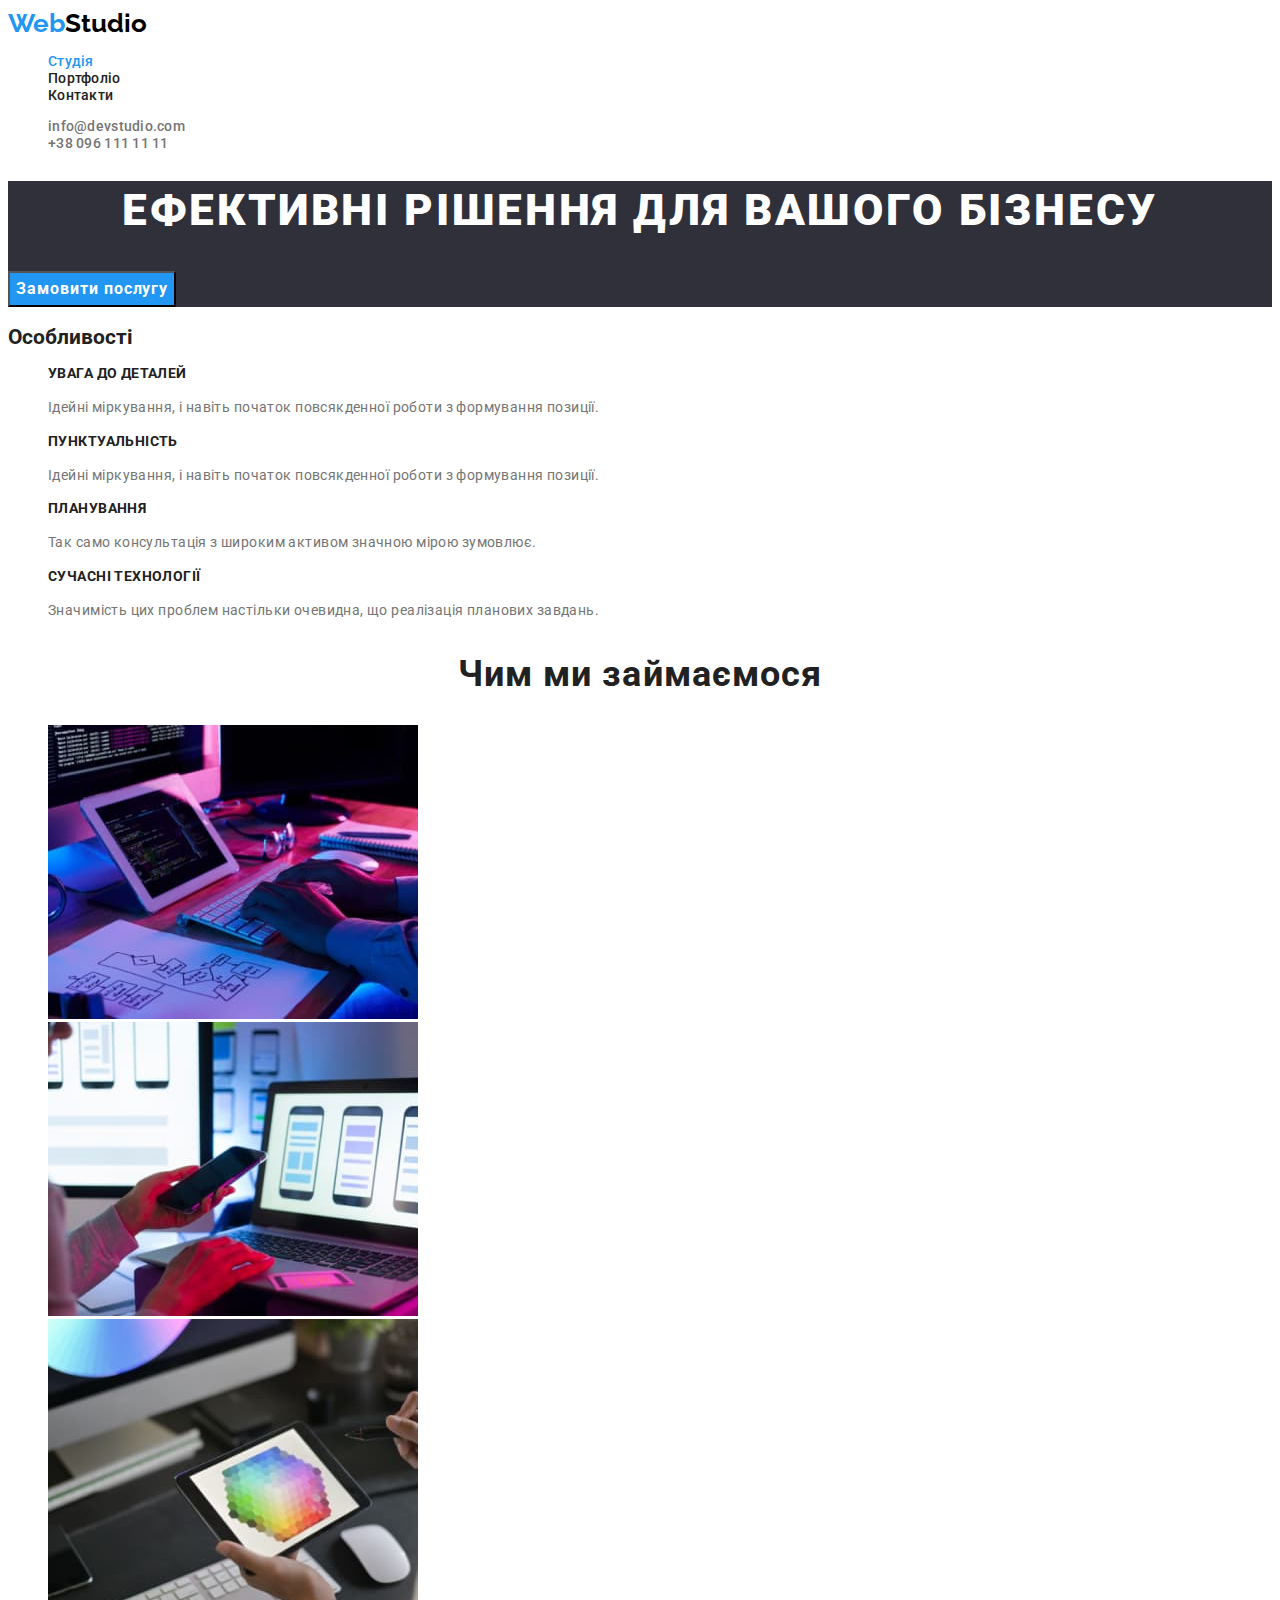
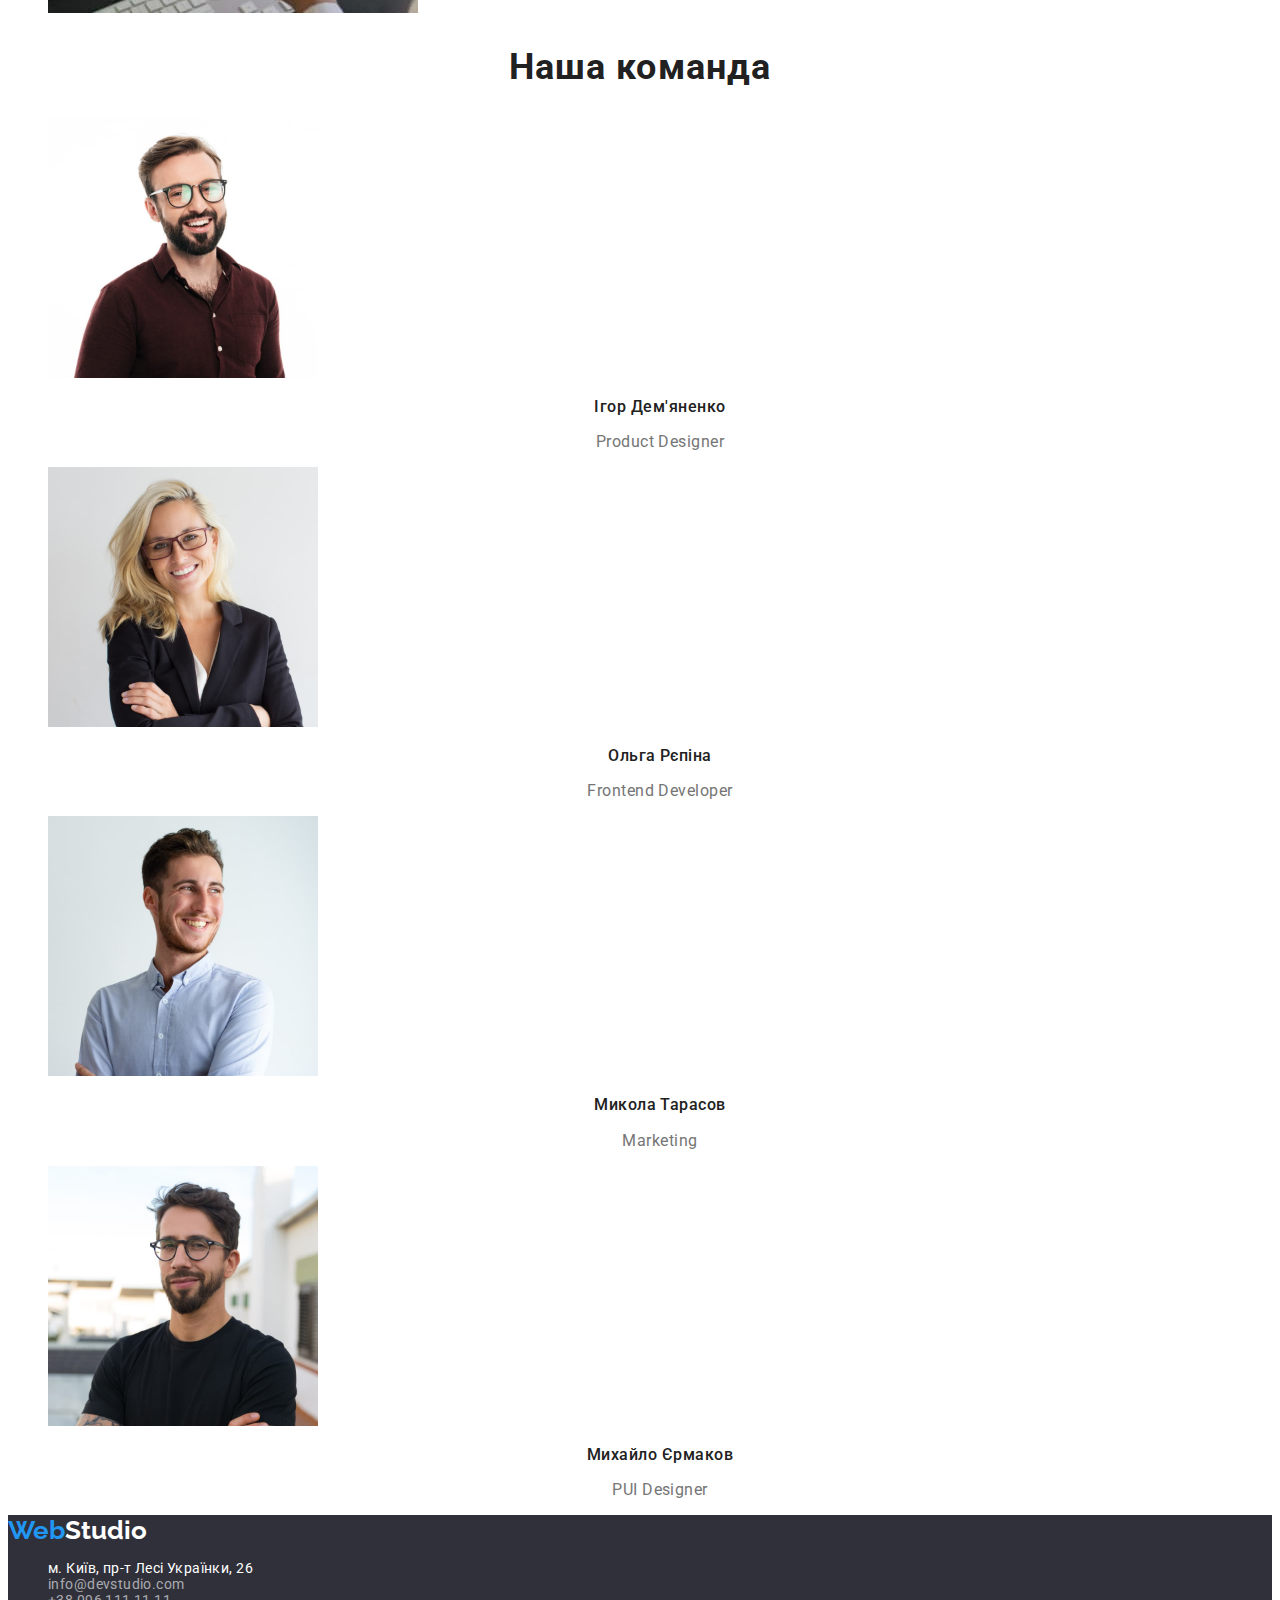
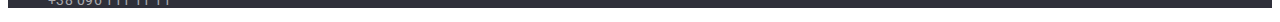
==== index.html @ c575d185 "Initial commit" ====
<!DOCTYPE html>
<html lang="uk">
  <head>
    <meta charset="UTF-8" />
    <meta http-equiv="X-UA-Compatible" content="IE=edge" />
    <meta name="viewport" content="width=device-width, initial-scale=1.0" />
    <title>WebStudio</title>
    <link rel="preconnect" href="https://fonts.googleapis.com" />
    <link rel="preconnect" href="https://fonts.gstatic.com" crossorigin />
    <link
      href="https://fonts.googleapis.com/css2?family=Raleway:wght@700&family=Roboto:wght@400;500;700;900&display=swap"
      rel="stylesheet"
    />
    <link rel="stylesheet" href="./css/styles.css" />
  </head>

  <body>
    <!--heder-->
    <header>
      <nav>
        <a href="./index.html" class="logo" lang="en"> <span class="accent">Web</span>Studio</a>

        <ul class="site-nav">
          <li><a href="./index.html" class="link current">Студія</a></li>
          <li><a href="./portfolio.html" class="link">Портфоліо</a></li>
          <li><a href="./" class="link">Контакти</a></li>
        </ul>
      </nav>

      <ul class="contact-heder">
        <li><a href="mailto:info@devstudio.com" class="link">info@devstudio.com</a></li>
        <li><a href="tel:+380961111111" class="link">+38 096 111 11 11</a></li>
      </ul>
    </header>

    <main>
      <!--hero-->
      <section class="hero style">
        <h1 class="hero-title">Ефективні рішення для вашого бізнесу</h1>
        <button type="button" class="hero-button">Замовити послугу</button>
      </section>

      <!--section 1 Особливості, сховати-->
      <section>
        <h2>Особливості</h2>
        <ul>
          <li>
            <h3 class="specifik-title">УВАГА ДО ДЕТАЛЕЙ</h3>
            <p class="specifik-text">
              Ідейні міркування, і навіть початок повсякденної роботи з формування позиції.
            </p>
          </li>

          <li>
            <h3 class="specifik-title">ПУНКТУАЛЬНІСТЬ</h3>
            <p class="specifik-text">
              Ідейні міркування, і навіть початок повсякденної роботи з формування позиції.
            </p>
          </li>

          <li>
            <h3 class="specifik-title">ПЛАНУВАННЯ</h3>
            <p class="specifik-text">
              Так само консультація з широким активом значною мірою зумовлює.
            </p>
          </li>

          <li>
            <h3 class="specifik-title">СУЧАСНІ ТЕХНОЛОГІЇ</h3>
            <p class="specifik-text">
              Значимість цих проблем настільки очевидна, що реалізація планових завдань.
            </p>
          </li>
        </ul>
      </section>

      <!--section 2 Про нас-->
      <section>
        <h2 class="section-title">Чим ми займаємося</h2>
        <ul>
          <li>
            <img src="./images/studio/img1.jpg" alt="ноутбук" width="370" height="294" />
          </li>
          <li>
            <img src="./images/studio/img2.jpg" alt="мобільний телефон" width="370" height="294" />
          </li>
          <li>
            <img src="./images/studio/img3.jpg" alt="планщет" width="370" height="294" />
          </li>
        </ul>
      </section>

      <!--section 3 Наша команда-->
      <section>
        <h2 class="section-title">Наша команда</h2>
        <ul>
          <li>
            <img
              src="./images/studio/img-stuf-1.jpg"
              alt="Ігор Дем'яненко"
              width="270"
              height="260"
            />
            <h3 class="team-name">Ігор Дем'яненко</h3>
            <p class="team-job" lang="en">Product Designer</p>
          </li>

          <li>
            <img src="./images/studio/img-stuf-2.jpg" alt="Ольга Рєпіна" width="270" height="260" />
            <h3 class="team-name">Ольга Рєпіна</h3>
            <p class="team-job" lang="en">Frontend Developer</p>
          </li>

          <li>
            <img
              src="./images/studio/img-stuf-3.jpg"
              alt="Микола Тарасов"
              width="270"
              height="260"
            />
            <h3 class="team-name">Микола Тарасов</h3>
            <p class="team-job" lang="en">Marketing</p>
          </li>

          <li>
            <img
              src="./images/studio/img-stuf-4.jpg"
              alt="Михайло Єрмаков"
              width="270"
              height="260"
            />
            <h3 class="team-name">Михайло Єрмаков</h3>
            <p class="team-job" lang="en">PUI Designer</p>
          </li>
        </ul>
      </section>
    </main>

    <!--footer-->
    <footer class="style">
      <a href="./index.html" class="logo" lang="en"> <span class="accent">Web</span>Studio</a>
      <address>
        <ul>
          <li><a href="" class="sity">м. Київ, пр-т Лесі Українки, 26</a></li>
          <li>
            <a href="mailto:info@devstudio.com" class="mail-tel">info@devstudio.com</a>
          </li>
          <li><a href="tel:+380961111111" class="mail-tel">+38 096 111 11 11</a></li>
        </ul>
      </address>
    </footer>
  </body>
</html>
---- css/styles.css ----
:root {
  --primary-text-color: #212121;
  --paragraf-text-color: #757575;
  --accent-color: #2196f3;
  --contrast-color: #ffffff;
  --logo-color-header: #000000;
  --background-color-black: #2f303a;
}

/* ЗАГАЛЬНІ */

body {
  background-color: var(--contrast-color);
  color: var(--primary-text-color);
  font-family: 'Roboto', sans-serif;
  font-size: 14px;
}

/* усі списки */
ul {
  list-style: none;
}

/* усі посилання */
a {
  color: currentColor;
  text-decoration: none;
}

/* усі абзаци */
p {
  color: var(--paragraf-text-color);
}

/* активна сторінка */
.current {
  color: var(--accent-color);
}

/* фон сторінки */
.style {
  background-color: var(--background-color-black);
}

/* заголовки секцій */
.section-title {
  font-size: 36px;
  line-height: 1.17;
  text-align: center;
  letter-spacing: 0.03em;
}

/* ОКРЕМІ */

/* лого */
.logo {
  color: var(--logo-color-header);
  font-family: 'Raleway', sans-serif;
  font-weight: 700;
  font-size: 26px;
  line-height: 1.2;
  text-decoration: none;
}

.accent {
  color: var(--accent-color);
}

.logo:hover,
.logo:focus {
  color: var(--accent-color);
}

/* навігація хедер*/
.site-nav .link:hover,
.site-nav .link:focus,
.contact-heder .link:hover,
.contact-heder .link:focus {
  color: var(--accent-color);
}

.site-nav .link {
  font-weight: 500;
  line-height: 1.14;
  letter-spacing: 0.02em;
}

/* контакти хедер */
.contact-heder {
  color: var(--paragraf-text-color);
}
.contact-heder .link {
  font-weight: 500;
  line-height: 1.14;
  letter-spacing: 0.02em;
}

/* герой */
.hero .hero-title {
  color: var(--contrast-color);
  font-weight: 900;
  font-size: 44px;
  line-height: 1.36;
  text-align: center;
  letter-spacing: 0.06em;
  text-transform: uppercase;
}

.hero .hero-button {
  color: var(--contrast-color);
  background-color: var(--accent-color);
  font-family: inherit;
  font-weight: 700;
  font-size: 16px;
  line-height: 1.9;
  display: flex;
  align-items: center;
  text-align: center;
  letter-spacing: 0.06em;

  cursor: pointer;
}

.hero .hero-button:hover,
.hero .hero-button:focus {
  color: var(--accent-color);
  background-color: var(--contrast-color);
}

/* особливості */
.specifik-title {
  font-size: 14px;
  line-height: 1.14;
  letter-spacing: 0.03em;
  text-transform: uppercase;
}
.specifik-text {
  line-height: 1.7;
  letter-spacing: 0.03em;
}

/* наша команда */
.team-name {
  font-weight: 500;
  font-size: 16px;
  line-height: 1.2;
  text-align: center;
  letter-spacing: 0.03em;
}
.team-job {
  font-size: 16px;
  line-height: 1.2;
  text-align: center;
  letter-spacing: 0.03em;
}

/* лого футер */

footer > .logo {
  color: var(--contrast-color);
}

/* контакти футер */
.sity {
  color: var(--contrast-color);
  font-style: normal;
  line-height: 1.7px;
  letter-spacing: 0.03em;
}

.mail-tel {
  color: rgba(255, 255, 255, 0.6);
  font-style: normal;
  line-height: 1.7px;
  letter-spacing: 0.03em;
}

.mail-tel:hover,
.mail-tel:focus {
  color: var(--accent-color);
  background-color: inherit;
}

/* ПОРТФОЛІО */

/* портфоліо кнопки */
.portfolio-button {
  font-family: inherit;
  font-weight: 500;
  font-size: 16px;
  line-height: 1.6;
  letter-spacing: 0.03em;

  cursor: pointer;
}

.portfolio-button:hover,
.portfolio-button:focus {
  color: var(--contrast-color);
  background-color: var(--accent-color);
}

/* портфоліо зразки */
.project .name {
  font-size: 18px;
  line-height: 2;
  letter-spacing: 0.06em;
}
.project .type {
  font-size: 16px;
  line-height: 1.9px;
  letter-spacing: 0.03em;
}
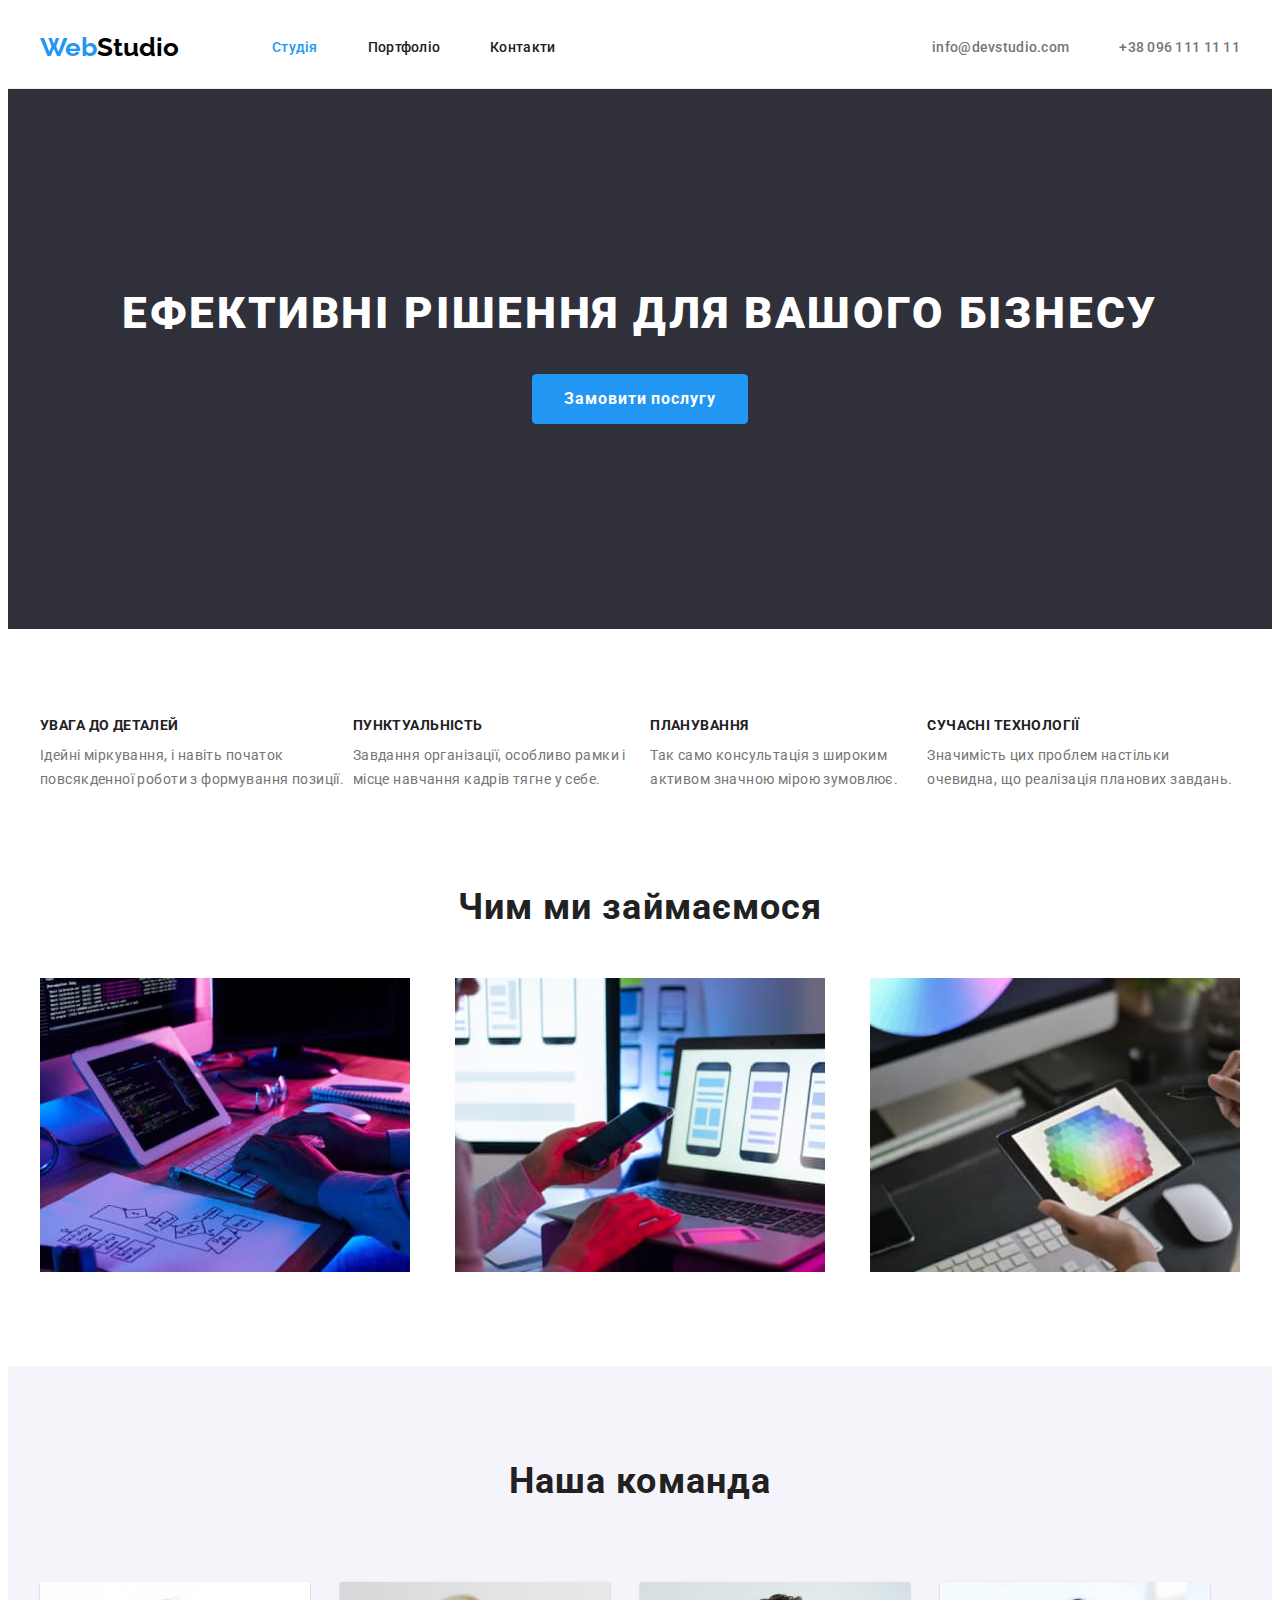
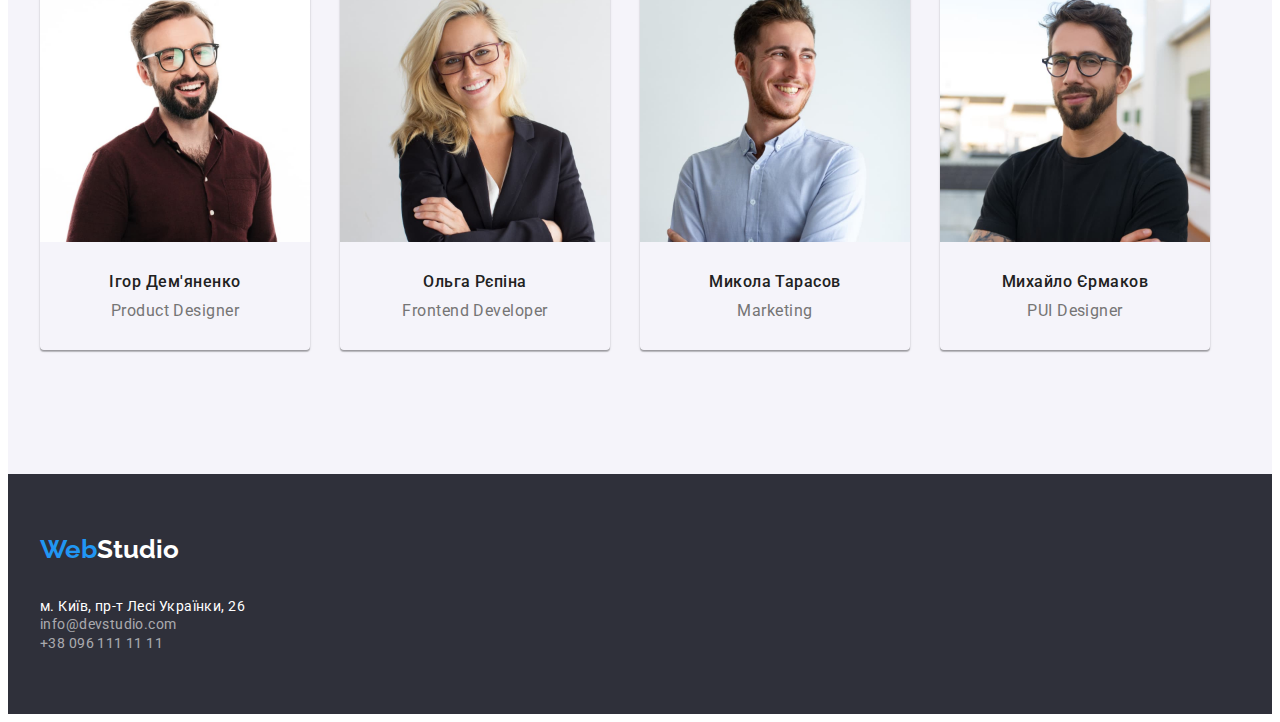
==== commit 3bd3682b: "ДЗ к сдаче" ====
--- a/index.html
+++ b/index.html
@@ -5,149 +5,182 @@
     <meta http-equiv="X-UA-Compatible" content="IE=edge" />
     <meta name="viewport" content="width=device-width, initial-scale=1.0" />
     <title>WebStudio</title>
+
+    <!-- fonts -->
     <link rel="preconnect" href="https://fonts.googleapis.com" />
     <link rel="preconnect" href="https://fonts.gstatic.com" crossorigin />
     <link
       href="https://fonts.googleapis.com/css2?family=Raleway:wght@700&family=Roboto:wght@400;500;700;900&display=swap"
       rel="stylesheet"
     />
+
+    <!-- normolize -->
+    <link
+      rel="stylesheet"
+      href="https://cdnjs.cloudflare.com/ajax/libs/modern-normalize/1.1.0/modern-normalize.min.css"
+      integrity="sha512-wpPYUAdjBVSE4KJnH1VR1HeZfpl1ub8YT/NKx4PuQ5NmX2tKuGu6U/JRp5y+Y8XG2tV+wKQpNHVUX03MfMFn9Q=="
+      crossorigin="anonymous"
+      referrerpolicy="no-referrer"
+    />
+
+    <!-- base styles -->
     <link rel="stylesheet" href="./css/styles.css" />
   </head>
 
   <body>
     <!--heder-->
-    <header>
-      <nav>
+    <header class="header">
+      <div class="container container-header">
         <a href="./index.html" class="logo" lang="en"> <span class="accent">Web</span>Studio</a>
+        <nav>
+          <ul class="site-nav">
+            <li class="item"><a href="./index.html" class="link current">Студія</a></li>
+            <li class="item"><a href="./portfolio.html" class="link">Портфоліо</a></li>
+            <li class="item"><a href="./" class="link">Контакти</a></li>
+          </ul>
+        </nav>
 
-        <ul class="site-nav">
-          <li><a href="./index.html" class="link current">Студія</a></li>
-          <li><a href="./portfolio.html" class="link">Портфоліо</a></li>
-          <li><a href="./" class="link">Контакти</a></li>
+        <ul class="contact-heder">
+          <li class="item">
+            <a href="mailto:info@devstudio.com" class="link">info@devstudio.com</a>
+          </li>
+          <li class="item"><a href="tel:+380961111111" class="link">+38 096 111 11 11</a></li>
         </ul>
-      </nav>
-
-      <ul class="contact-heder">
-        <li><a href="mailto:info@devstudio.com" class="link">info@devstudio.com</a></li>
-        <li><a href="tel:+380961111111" class="link">+38 096 111 11 11</a></li>
-      </ul>
+      </div>
     </header>
 
     <main>
       <!--hero-->
       <section class="hero style">
-        <h1 class="hero-title">Ефективні рішення для вашого бізнесу</h1>
-        <button type="button" class="hero-button">Замовити послугу</button>
+        <div class="container">
+          <h1 class="hero-title">Ефективні рішення для вашого бізнесу</h1>
+          <button type="button" class="hero-button">Замовити послугу</button>
+        </div>
       </section>
 
       <!--section 1 Особливості, сховати-->
-      <section>
-        <h2>Особливості</h2>
-        <ul>
-          <li>
-            <h3 class="specifik-title">УВАГА ДО ДЕТАЛЕЙ</h3>
-            <p class="specifik-text">
-              Ідейні міркування, і навіть початок повсякденної роботи з формування позиції.
-            </p>
-          </li>
+      <section class="section specifik">
+        <div class="container">
+          <h2 class="visually-hidden">Особливості</h2>
+          <ul class="specifik-list">
+            <li class="item">
+              <h3 class="specifik-title">УВАГА ДО ДЕТАЛЕЙ</h3>
+              <p class="specifik-text">
+                Ідейні міркування, і навіть початок повсякденної роботи з формування позиції.
+              </p>
+            </li>
 
-          <li>
-            <h3 class="specifik-title">ПУНКТУАЛЬНІСТЬ</h3>
-            <p class="specifik-text">
-              Ідейні міркування, і навіть початок повсякденної роботи з формування позиції.
-            </p>
-          </li>
+            <li class="item">
+              <h3 class="specifik-title">ПУНКТУАЛЬНІСТЬ</h3>
+              <p class="specifik-text">
+                Завдання організації, особливо рамки і місце навчання кадрів тягне у себе.
+              </p>
+            </li>
 
-          <li>
-            <h3 class="specifik-title">ПЛАНУВАННЯ</h3>
-            <p class="specifik-text">
-              Так само консультація з широким активом значною мірою зумовлює.
-            </p>
-          </li>
+            <li class="item">
+              <h3 class="specifik-title">ПЛАНУВАННЯ</h3>
+              <p class="specifik-text">
+                Так само консультація з широким активом значною мірою зумовлює.
+              </p>
+            </li>
 
-          <li>
-            <h3 class="specifik-title">СУЧАСНІ ТЕХНОЛОГІЇ</h3>
-            <p class="specifik-text">
-              Значимість цих проблем настільки очевидна, що реалізація планових завдань.
-            </p>
-          </li>
-        </ul>
+            <li>
+              <h3 class="specifik-title">СУЧАСНІ ТЕХНОЛОГІЇ</h3>
+              <p class="specifik-text">
+                Значимість цих проблем настільки очевидна, що реалізація планових завдань.
+              </p>
+            </li>
+          </ul>
+        </div>
       </section>
 
       <!--section 2 Про нас-->
-      <section>
+      <section class="section container">
         <h2 class="section-title">Чим ми займаємося</h2>
-        <ul>
-          <li>
+        <ul class="about">
+          <li class="item">
             <img src="./images/studio/img1.jpg" alt="ноутбук" width="370" height="294" />
           </li>
-          <li>
+          <li class="item">
             <img src="./images/studio/img2.jpg" alt="мобільний телефон" width="370" height="294" />
           </li>
-          <li>
+          <li class="item">
             <img src="./images/studio/img3.jpg" alt="планщет" width="370" height="294" />
           </li>
         </ul>
       </section>
 
       <!--section 3 Наша команда-->
-      <section>
-        <h2 class="section-title">Наша команда</h2>
-        <ul>
-          <li>
-            <img
-              src="./images/studio/img-stuf-1.jpg"
-              alt="Ігор Дем'яненко"
-              width="270"
-              height="260"
-            />
-            <h3 class="team-name">Ігор Дем'яненко</h3>
-            <p class="team-job" lang="en">Product Designer</p>
-          </li>
+      <section class="team-style">
+        <div class="container">
+          <h2 class="section-title">Наша команда</h2>
+          <ul class="team">
+            <li class="item">
+              <img
+                src="./images/studio/img-stuf-1.jpg"
+                alt="Ігор Дем'яненко"
+                width="270"
+                height="260"
+              />
 
-          <li>
-            <img src="./images/studio/img-stuf-2.jpg" alt="Ольга Рєпіна" width="270" height="260" />
-            <h3 class="team-name">Ольга Рєпіна</h3>
-            <p class="team-job" lang="en">Frontend Developer</p>
-          </li>
+              <h3 class="team-name">Ігор Дем'яненко</h3>
+              <p class="team-job" lang="en">Product Designer</p>
+            </li>
 
-          <li>
-            <img
-              src="./images/studio/img-stuf-3.jpg"
-              alt="Микола Тарасов"
-              width="270"
-              height="260"
-            />
-            <h3 class="team-name">Микола Тарасов</h3>
-            <p class="team-job" lang="en">Marketing</p>
-          </li>
+            <li class="item">
+              <img
+                src="./images/studio/img-stuf-2.jpg"
+                alt="Ольга Рєпіна"
+                width="270"
+                height="260"
+              />
 
-          <li>
-            <img
-              src="./images/studio/img-stuf-4.jpg"
-              alt="Михайло Єрмаков"
-              width="270"
-              height="260"
-            />
-            <h3 class="team-name">Михайло Єрмаков</h3>
-            <p class="team-job" lang="en">PUI Designer</p>
-          </li>
-        </ul>
+              <h3 class="team-name">Ольга Рєпіна</h3>
+              <p class="team-job" lang="en">Frontend Developer</p>
+            </li>
+
+            <li class="item">
+              <img
+                src="./images/studio/img-stuf-3.jpg"
+                alt="Микола Тарасов"
+                width="270"
+                height="260"
+              />
+
+              <h3 class="team-name">Микола Тарасов</h3>
+              <p class="team-job" lang="en">Marketing</p>
+            </li>
+
+            <li class="item">
+              <img
+                src="./images/studio/img-stuf-4.jpg"
+                alt="Михайло Єрмаков"
+                width="270"
+                height="260"
+              />
+
+              <h3 class="team-name">Михайло Єрмаков</h3>
+              <p class="team-job" lang="en">PUI Designer</p>
+            </li>
+          </ul>
+        </div>
       </section>
     </main>
 
     <!--footer-->
-    <footer class="style">
-      <a href="./index.html" class="logo" lang="en"> <span class="accent">Web</span>Studio</a>
-      <address>
-        <ul>
-          <li><a href="" class="sity">м. Київ, пр-т Лесі Українки, 26</a></li>
-          <li>
-            <a href="mailto:info@devstudio.com" class="mail-tel">info@devstudio.com</a>
-          </li>
-          <li><a href="tel:+380961111111" class="mail-tel">+38 096 111 11 11</a></li>
-        </ul>
-      </address>
+    <footer class="footer style">
+      <div class="container">
+        <a href="./index.html" class="logo" lang="en"> <span class="accent">Web</span>Studio</a>
+        <address>
+          <ul>
+            <li><a href="" class="sity">м. Київ, пр-т Лесі Українки, 26</a></li>
+            <li>
+              <a href="mailto:info@devstudio.com" class="mail-tel">info@devstudio.com</a>
+            </li>
+            <li><a href="tel:+380961111111" class="mail-tel">+38 096 111 11 11</a></li>
+          </ul>
+        </address>
+      </div>
     </footer>
   </body>
 </html>
--- a/css/styles.css
+++ b/css/styles.css
@@ -5,6 +5,8 @@
   --contrast-color: #ffffff;
   --logo-color-header: #000000;
   --background-color-black: #2f303a;
+  --background-color-gray: #f5f4fa;
+  --border-card-project: 1px solid #eeeeee;
 }
 
 /* ЗАГАЛЬНІ */
@@ -16,9 +18,23 @@
   font-size: 14px;
 }
 
+/* РЕСЕТИ */
+/* скидання стилів */
+h1,
+h2,
+h3,
+h4,
+h5,
+h6,
+p {
+  margin: 0;
+}
+
 /* усі списки */
 ul {
   list-style: none;
+  margin: 0;
+  padding: 0;
 }
 
 /* усі посилання */
@@ -32,14 +48,33 @@
   color: var(--paragraf-text-color);
 }
 
-/* активна сторінка */
-.current {
-  color: var(--accent-color);
-}
-
-/* фон сторінки */
-.style {
-  background-color: var(--background-color-black);
+/* усі картинки */
+img {
+  display: block;
+  max-width: 100%;
+  height: auto;
+}
+
+/* адреса */
+address {
+  font-style: normal;
+}
+
+/* КОМПОНЕНТИ */
+
+/* контейнер */
+.container {
+  width: 1200px;
+  padding-left: 15px;
+  padding-right: 15px;
+  margin-left: auto;
+  margin-right: auto;
+}
+
+/* усі секції */
+.section {
+  padding-top: 94px;
+  padding-bottom: 94px;
 }
 
 /* заголовки секцій */
@@ -48,12 +83,48 @@
   line-height: 1.17;
   text-align: center;
   letter-spacing: 0.03em;
+
+  margin-bottom: 50px;
+}
+
+/* прихований контент */
+.visually-hidden {
+  position: absolute;
+  width: 1px;
+  height: 1px;
+  margin: -1px;
+  border: 0;
+  padding: 0;
+
+  white-space: nowrap;
+  clip-path: inset(100%);
+  clip: rect(0 0 0 0);
+  overflow: hidden;
+}
+
+/* фон герой і футер */
+.style {
+  background-color: var(--background-color-black);
 }
 
 /* ОКРЕМІ */
+
+/* ХЕДЕР */
+
+.header {
+  border-bottom: var(--border-card-project);
+}
+.container-header {
+  display: flex;
+
+  align-items: center;
+}
 
 /* лого */
 .logo {
+  display: block;
+  margin-right: 93px;
+
   color: var(--logo-color-header);
   font-family: 'Raleway', sans-serif;
   font-weight: 700;
@@ -80,22 +151,53 @@
 }
 
 .site-nav .link {
+  display: block;
+  padding-top: 32px;
+  padding-bottom: 32px;
+
   font-weight: 500;
   line-height: 1.14;
   letter-spacing: 0.02em;
 }
 
+.site-nav {
+  display: flex;
+  gap: 50px;
+}
+
+/* активна сторінка */
+.current {
+  color: var(--accent-color);
+}
+
 /* контакти хедер */
 .contact-heder {
+  display: flex;
+  margin-left: auto;
+
   color: var(--paragraf-text-color);
 }
 .contact-heder .link {
+  display: flex;
+  padding-top: 32px;
+  padding-bottom: 32px;
+
   font-weight: 500;
   line-height: 1.14;
   letter-spacing: 0.02em;
 }
 
+.contact-heder .item + .item {
+  margin-left: 50px;
+}
+
 /* герой */
+
+.hero .container {
+  text-align: center;
+  padding-top: 195px;
+  padding-bottom: 205px;
+}
 .hero .hero-title {
   color: var(--contrast-color);
   font-weight: 900;
@@ -104,18 +206,21 @@
   text-align: center;
   letter-spacing: 0.06em;
   text-transform: uppercase;
+
+  margin-bottom: 30px;
 }
 
 .hero .hero-button {
+  padding: 9px 31px;
+  border-radius: 4px;
+  border: 1px solid var(--accent-color);
+
   color: var(--contrast-color);
   background-color: var(--accent-color);
   font-family: inherit;
   font-weight: 700;
   font-size: 16px;
   line-height: 1.9;
-  display: flex;
-  align-items: center;
-  text-align: center;
   letter-spacing: 0.06em;
 
   cursor: pointer;
@@ -125,52 +230,115 @@
 .hero .hero-button:focus {
   color: var(--accent-color);
   background-color: var(--contrast-color);
-}
+  border: 1px solid var(--contrast-color);
+}
+
+/* СЕКЦІЇ */
 
 /* особливості */
+.specifik {
+  padding-top: 89px;
+  padding-bottom: 0;
+}
+
+.specifik-list {
+  display: flex;
+  justify-content: space-between;
+}
+
 .specifik-title {
   font-size: 14px;
   line-height: 1.14;
   letter-spacing: 0.03em;
   text-transform: uppercase;
+
+  margin-bottom: 10px;
 }
 .specifik-text {
   line-height: 1.7;
   letter-spacing: 0.03em;
 }
 
+/* про нас */
+.about {
+  display: flex;
+  justify-content: space-between;
+}
+
+.section-title > .item {
+  gap: 30px;
+}
+
 /* наша команда */
+.team-style {
+  background-color: var(--background-color-gray);
+  padding-top: 94px;
+  padding-bottom: 94px;
+}
 .team-name {
   font-weight: 500;
   font-size: 16px;
   line-height: 1.2;
   text-align: center;
   letter-spacing: 0.03em;
+
+  margin-top: 30px;
+  margin-bottom: 10px;
 }
 .team-job {
   font-size: 16px;
   line-height: 1.2;
   text-align: center;
   letter-spacing: 0.03em;
+
+  margin-bottom: 30px;
+}
+
+.team {
+  display: flex;
+  padding-top: 30px;
+  padding-bottom: 30px;
+  gap: 30px;
+}
+
+.team > .item {
+  box-shadow: 0px 1px 3px rgba(0, 0, 0, 0.12), 0px 1px 1px rgba(0, 0, 0, 0.14),
+    0px 2px 1px rgba(0, 0, 0, 0.2);
+  border-radius: 0px 0px 4px 4px;
+}
+
+/* ФУТЕР */
+
+.footer {
+  padding-top: 60px;
+  padding-bottom: 60px;
 }
 
 /* лого футер */
-
-footer > .logo {
+footer .logo {
+  display: inline-block;
+  margin-bottom: 20px;
+  margin-right: 0;
+
   color: var(--contrast-color);
 }
 
 /* контакти футер */
 .sity {
+  display: inline-block;
+  margin-top: 20px;
+  margin-bottom: 9px;
+
   color: var(--contrast-color);
-  font-style: normal;
   line-height: 1.7px;
   letter-spacing: 0.03em;
 }
 
 .mail-tel {
+  display: inline-block;
+  margin-bottom: 9px;
+
   color: rgba(255, 255, 255, 0.6);
-  font-style: normal;
   line-height: 1.7px;
   letter-spacing: 0.03em;
 }
@@ -184,12 +352,24 @@
 /* ПОРТФОЛІО */
 
 /* портфоліо кнопки */
+.portfolio {
+  display: flex;
+  justify-content: center;
+  margin-bottom: 50px;
+  gap: 8px;
+}
+
 .portfolio-button {
+  padding: 5px 21px;
+  border-radius: 4px;
+  border: 1px solid var(--background-color-gray);
+
   font-family: inherit;
   font-weight: 500;
   font-size: 16px;
   line-height: 1.6;
   letter-spacing: 0.03em;
+  background-color: var(--background-color-gray);
 
   cursor: pointer;
 }
@@ -198,15 +378,35 @@
 .portfolio-button:focus {
   color: var(--contrast-color);
   background-color: var(--accent-color);
+  border: 1px solid var(--accent-color);
 }
 
 /* портфоліо зразки */
+.project {
+  display: flex;
+  flex-wrap: wrap;
+  gap: 30px;
+  flex-basis: calc(100% - 60px / 3);
+}
+
+.project > .item {
+  border: var(--border-card-project);
+}
+
 .project .name {
+  margin-top: 20px;
+  margin-bottom: 4px;
+  margin-left: 24px;
+
   font-size: 18px;
   line-height: 2;
   letter-spacing: 0.06em;
 }
+
 .project .type {
+  margin-bottom: 20px;
+  margin-left: 24px;
+
   font-size: 16px;
   line-height: 1.9px;
   letter-spacing: 0.03em;
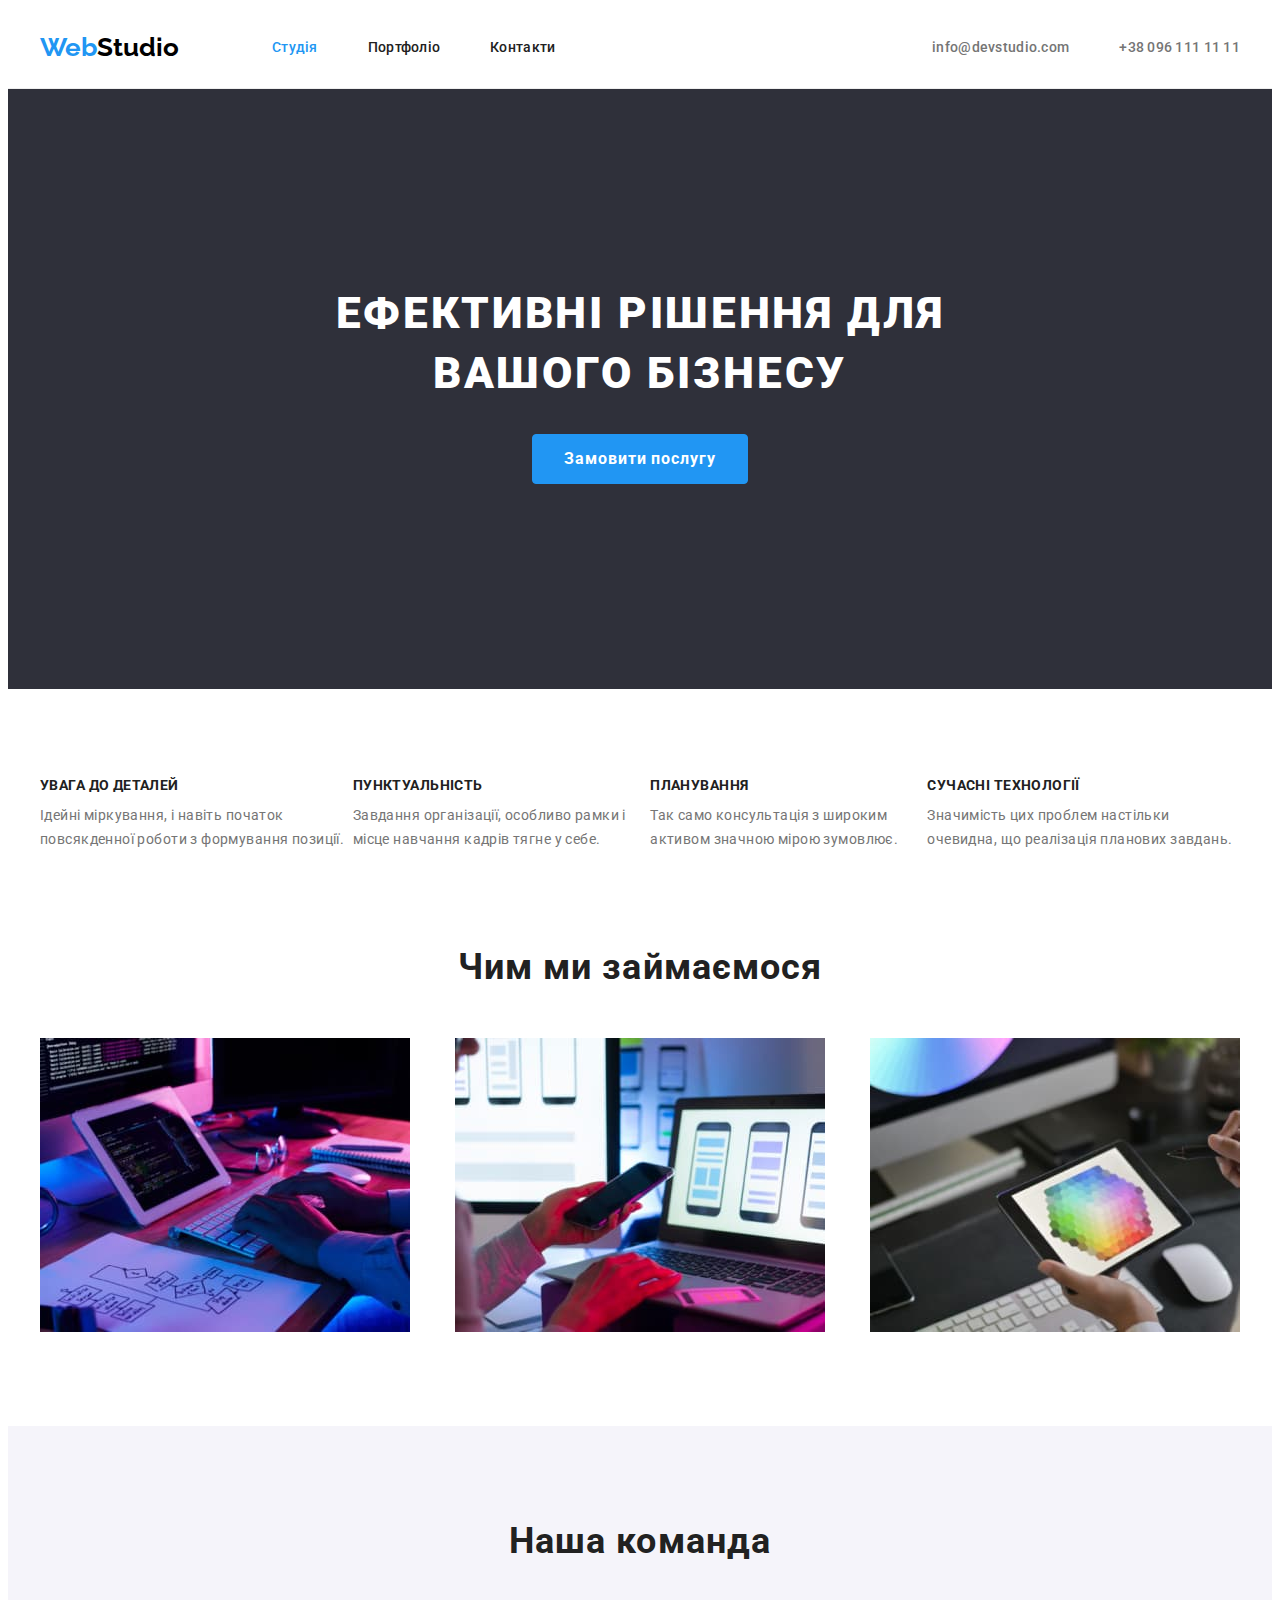
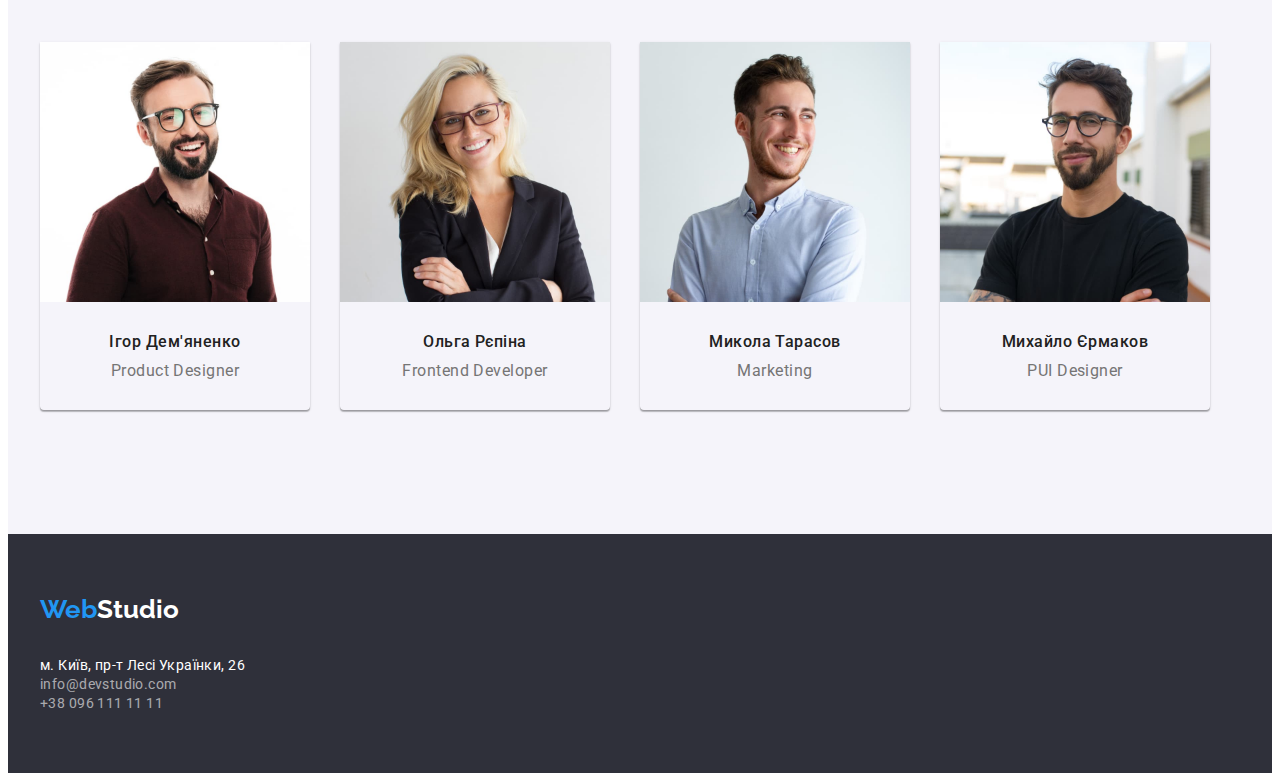
==== commit da315157: "класс секция наша команда" ====
--- a/index.html
+++ b/index.html
@@ -111,7 +111,7 @@
       </section>
 
       <!--section 3 Наша команда-->
-      <section class="team-style">
+      <section class="section our-team">
         <div class="container">
           <h2 class="section-title">Наша команда</h2>
           <ul class="team">
--- a/css/styles.css
+++ b/css/styles.css
@@ -210,6 +210,12 @@
   margin-bottom: 30px;
 }
 
+.hero-title {
+  width: 696px;
+  margin-left: auto;
+  margin-right: auto;
+}
+
 .hero .hero-button {
   padding: 9px 31px;
   border-radius: 4px;
@@ -270,11 +276,10 @@
 }
 
 /* наша команда */
-.team-style {
+.our-team {
   background-color: var(--background-color-gray);
-  padding-top: 94px;
-  padding-bottom: 94px;
-}
+}
+
 .team-name {
   font-weight: 500;
   font-size: 16px;
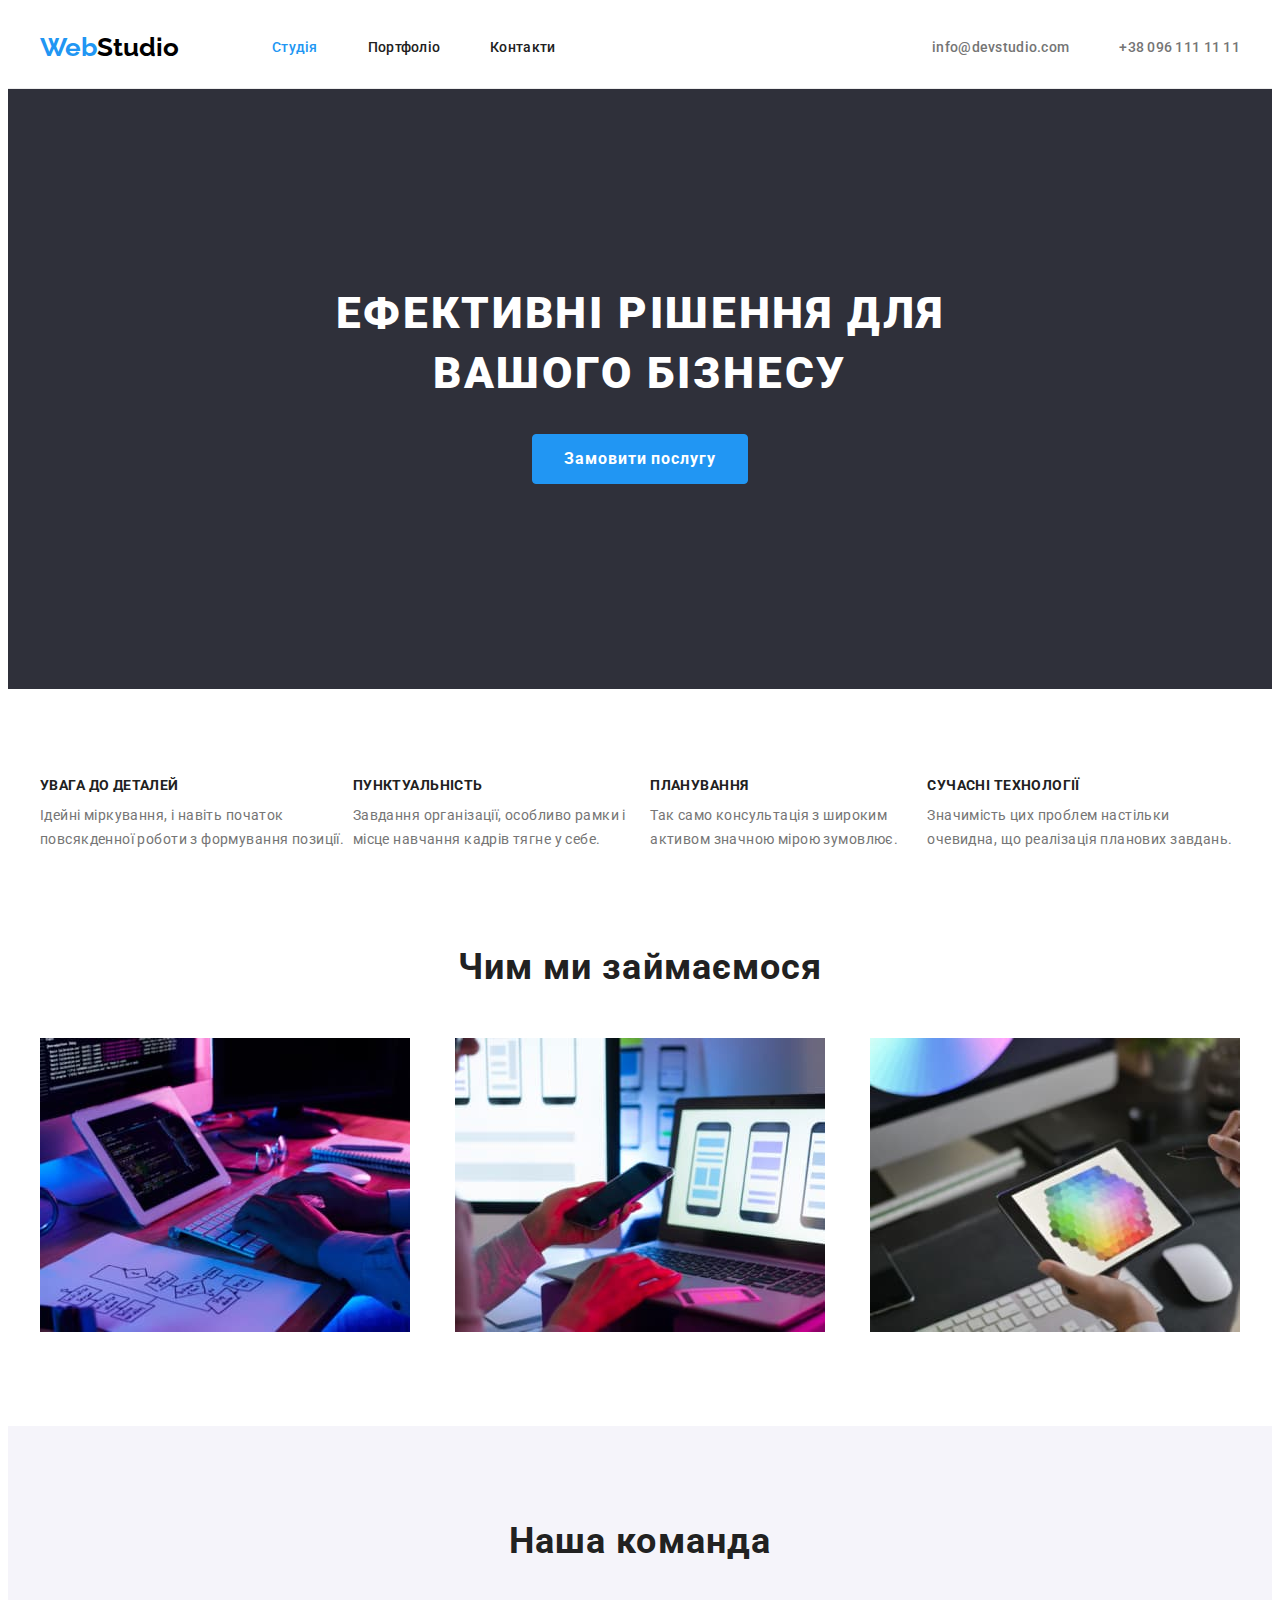
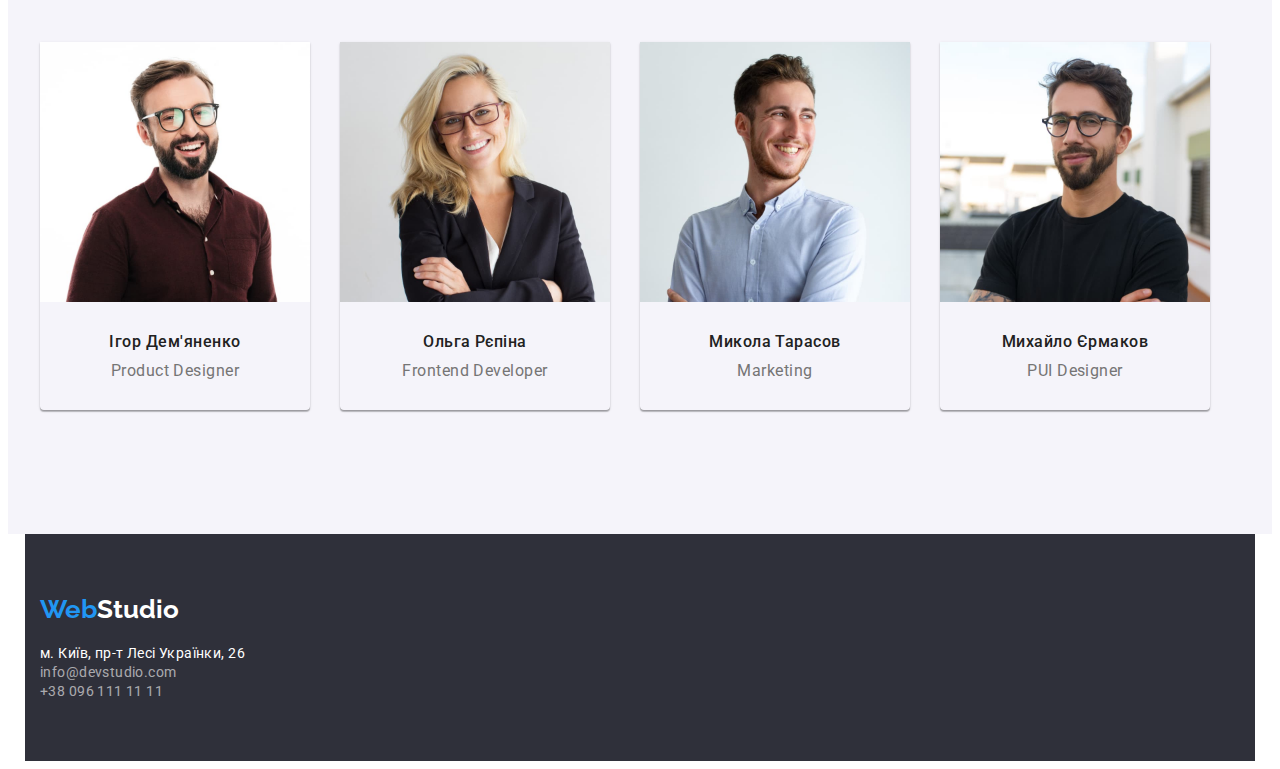
==== commit 6a049b2f: "футер марджин адрес" ====
--- a/index.html
+++ b/index.html
@@ -168,19 +168,17 @@
     </main>
 
     <!--footer-->
-    <footer class="footer style">
-      <div class="container">
-        <a href="./index.html" class="logo" lang="en"> <span class="accent">Web</span>Studio</a>
-        <address>
-          <ul>
-            <li><a href="" class="sity">м. Київ, пр-т Лесі Українки, 26</a></li>
-            <li>
-              <a href="mailto:info@devstudio.com" class="mail-tel">info@devstudio.com</a>
-            </li>
-            <li><a href="tel:+380961111111" class="mail-tel">+38 096 111 11 11</a></li>
-          </ul>
-        </address>
-      </div>
+    <footer class="footer style container">
+      <a href="./index.html" class="logo" lang="en"> <span class="accent">Web</span>Studio</a>
+      <address>
+        <ul>
+          <li><a href="" class="sity">м. Київ, пр-т Лесі Українки, 26</a></li>
+          <li>
+            <a href="mailto:info@devstudio.com" class="mail-tel">info@devstudio.com</a>
+          </li>
+          <li><a href="tel:+380961111111" class="mail-tel">+38 096 111 11 11</a></li>
+        </ul>
+      </address>
     </footer>
   </body>
 </html>
--- a/css/styles.css
+++ b/css/styles.css
@@ -112,7 +112,7 @@
 /* ХЕДЕР */
 
 .header {
-  border-bottom: var(--border-card-project);
+  border-bottom: 1px solid #ececec;
 }
 .container-header {
   display: flex;
@@ -329,9 +329,9 @@
 }
 
 /* контакти футер */
+
 .sity {
   display: inline-block;
-  margin-top: 20px;
   margin-bottom: 9px;
 
   color: var(--contrast-color);
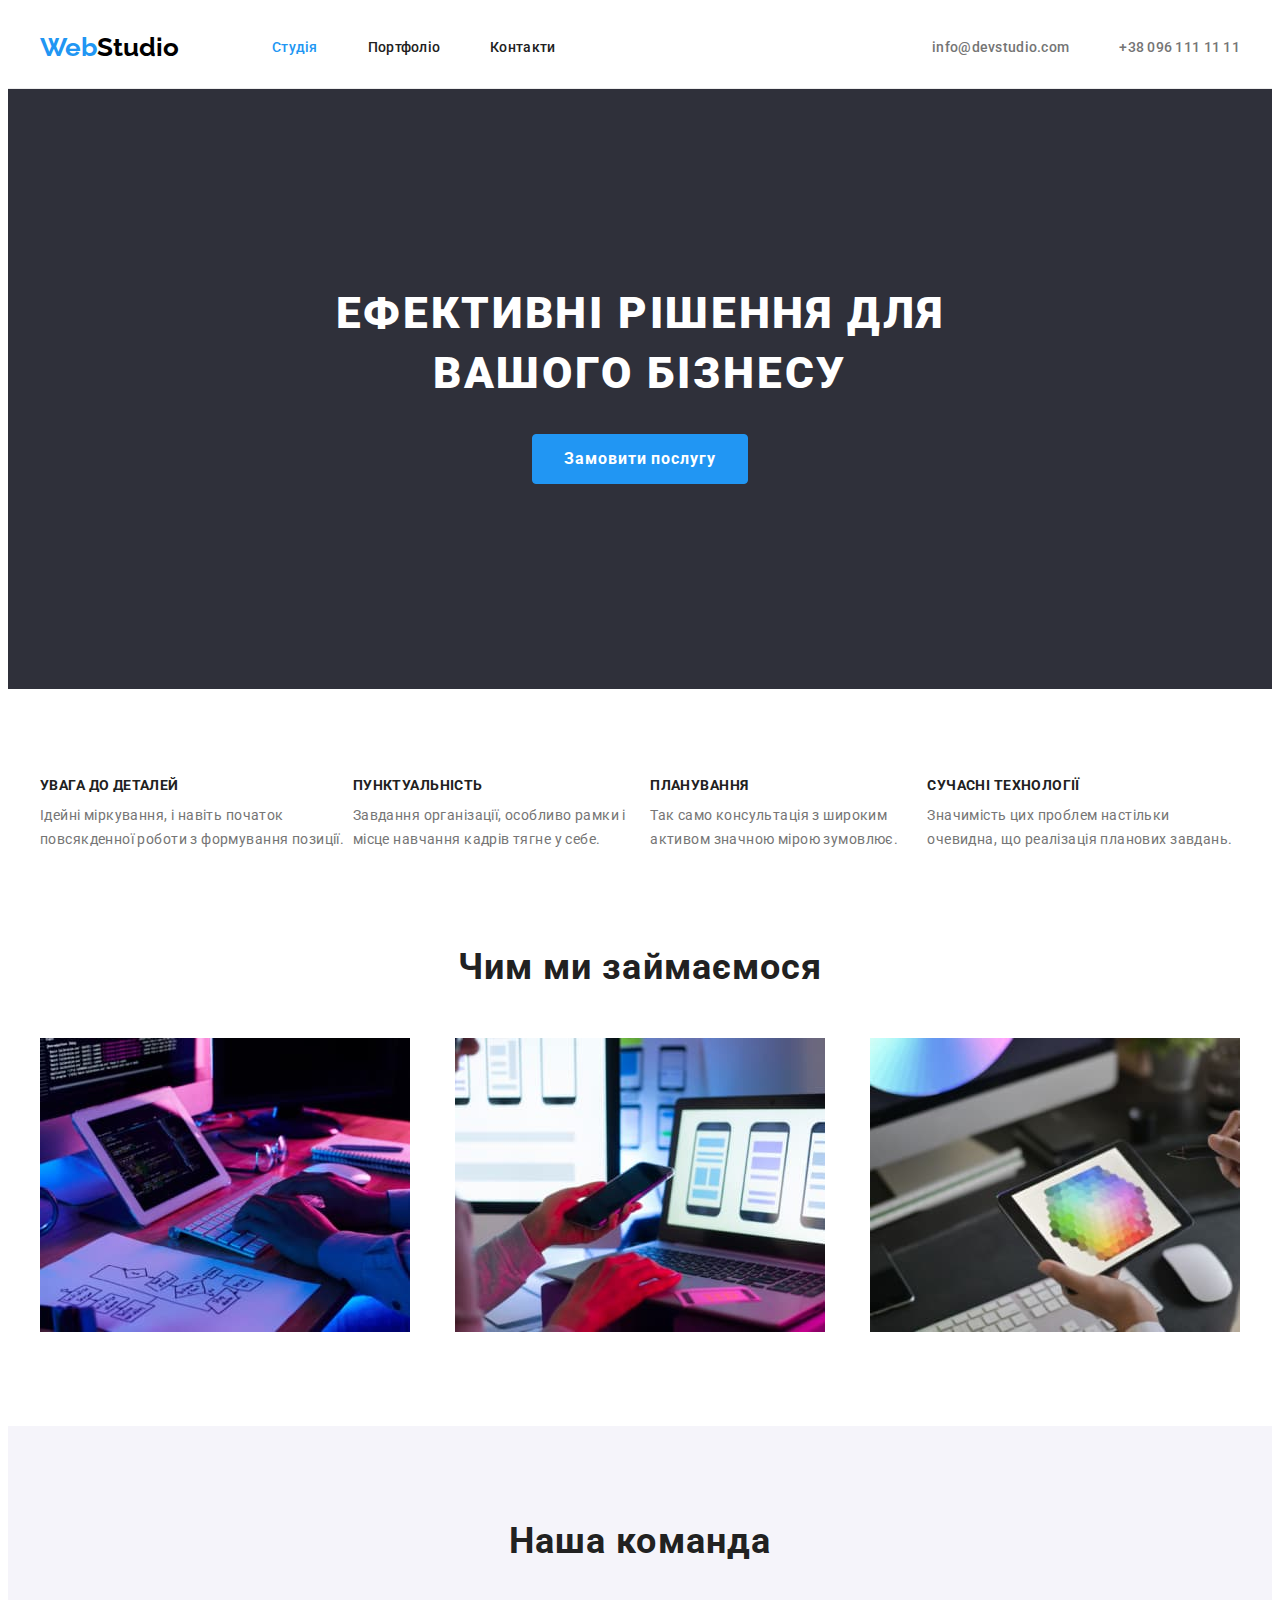
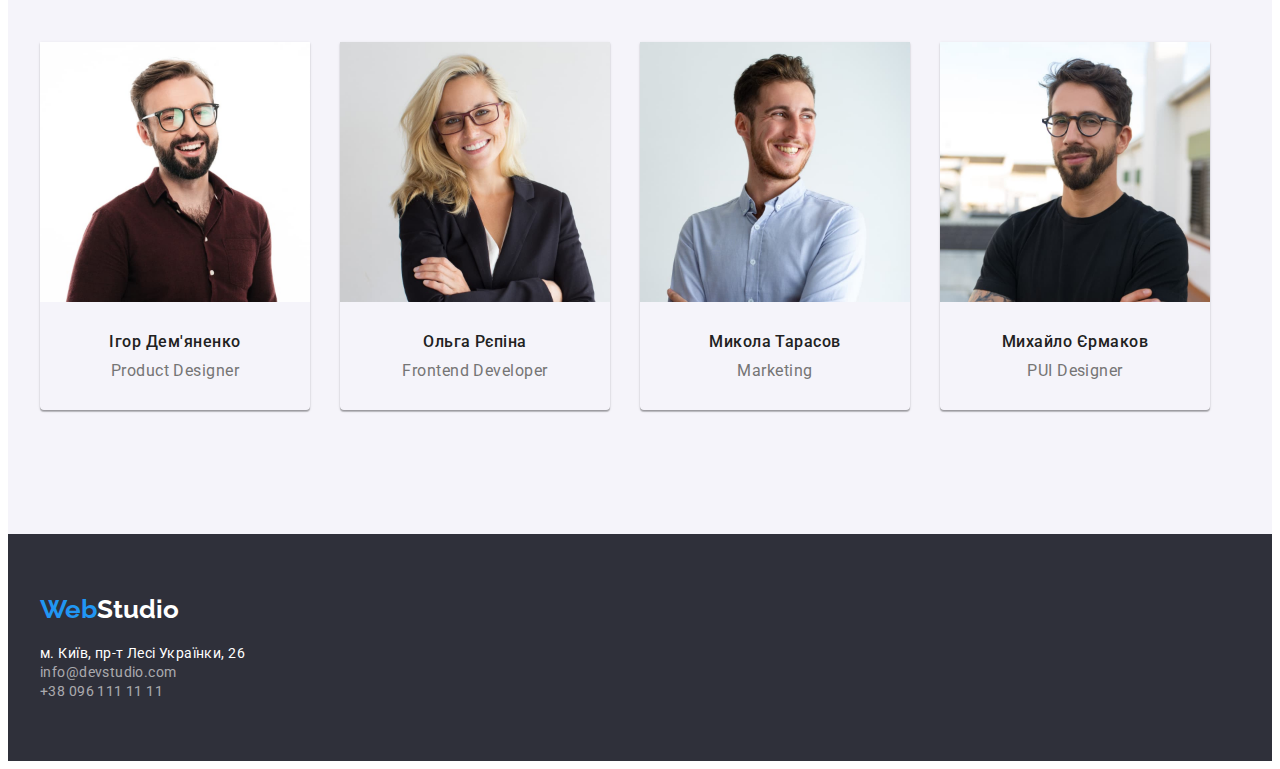
==== commit 0acad4f7: "футер контейнер" ====
--- a/index.html
+++ b/index.html
@@ -168,17 +168,19 @@
     </main>
 
     <!--footer-->
-    <footer class="footer style container">
-      <a href="./index.html" class="logo" lang="en"> <span class="accent">Web</span>Studio</a>
-      <address>
-        <ul>
-          <li><a href="" class="sity">м. Київ, пр-т Лесі Українки, 26</a></li>
-          <li>
-            <a href="mailto:info@devstudio.com" class="mail-tel">info@devstudio.com</a>
-          </li>
-          <li><a href="tel:+380961111111" class="mail-tel">+38 096 111 11 11</a></li>
-        </ul>
-      </address>
+    <footer class="style footer">
+      <div class="container">
+        <a href="./index.html" class="logo" lang="en"> <span class="accent">Web</span>Studio</a>
+        <address>
+          <ul>
+            <li><a href="" class="sity">м. Київ, пр-т Лесі Українки, 26</a></li>
+            <li>
+              <a href="mailto:info@devstudio.com" class="mail-tel">info@devstudio.com</a>
+            </li>
+            <li><a href="tel:+380961111111" class="mail-tel">+38 096 111 11 11</a></li>
+          </ul>
+        </address>
+      </div>
     </footer>
   </body>
 </html>
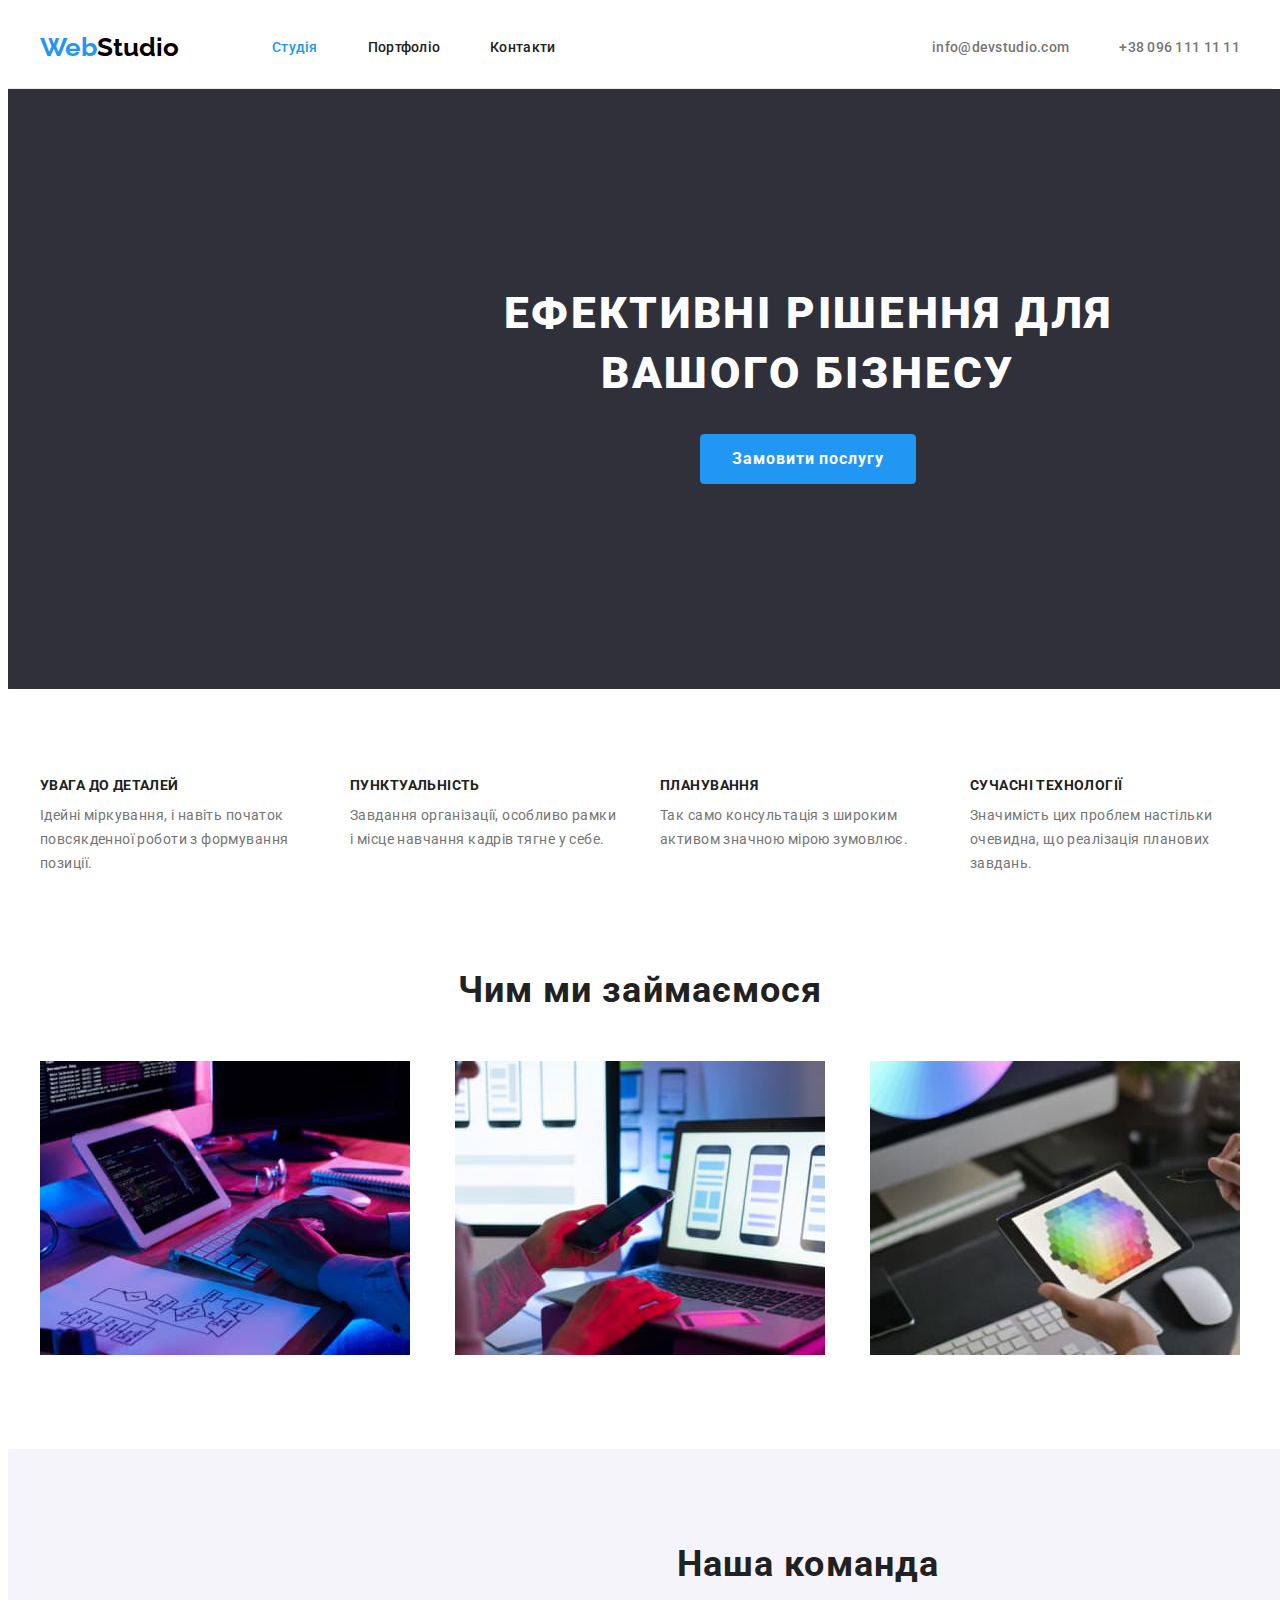
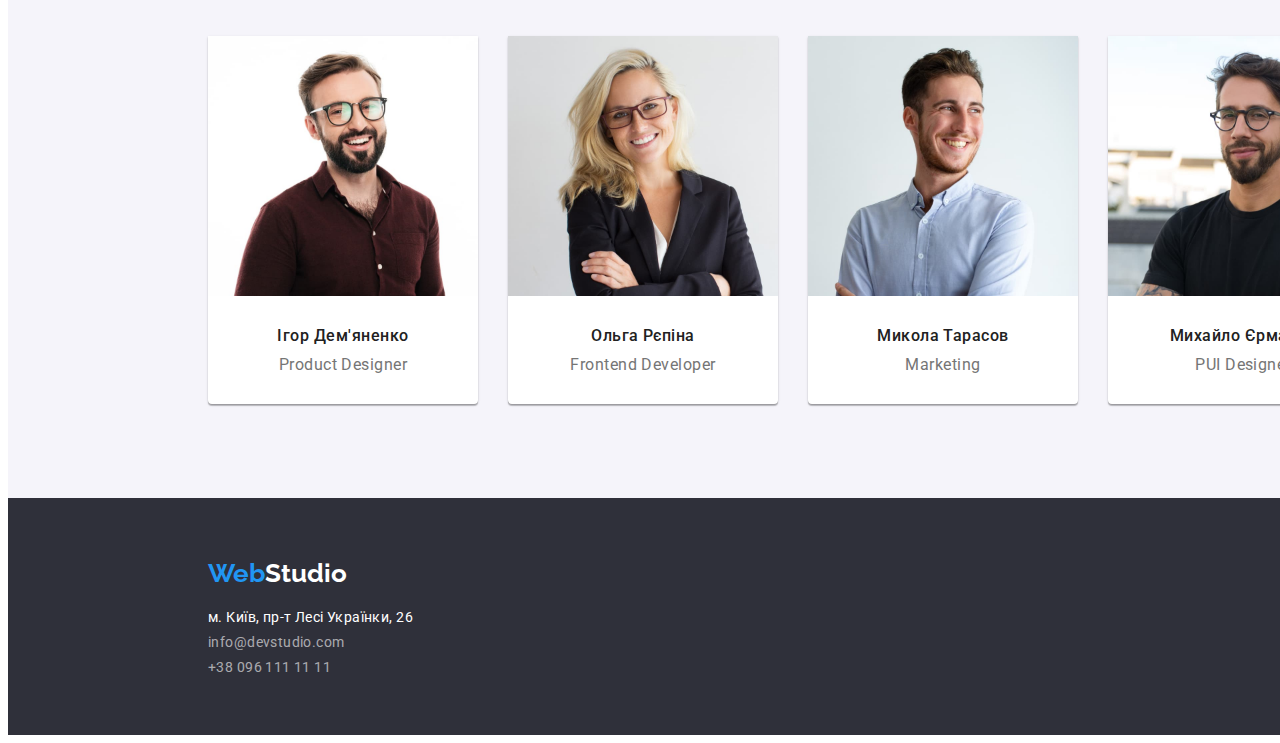
==== commit 2eff12bf: "ДЗ поправлено" ====
--- a/index.html
+++ b/index.html
@@ -30,9 +30,9 @@
   <body>
     <!--heder-->
     <header class="header">
-      <div class="container container-header">
-        <a href="./index.html" class="logo" lang="en"> <span class="accent">Web</span>Studio</a>
-        <nav>
+      <div class="container">
+        <nav class="header-nav">
+          <a href="./index.html" class="logo" lang="en"> <span class="accent">Web</span>Studio</a>
           <ul class="site-nav">
             <li class="item"><a href="./index.html" class="link current">Студія</a></li>
             <li class="item"><a href="./portfolio.html" class="link">Портфоліо</a></li>
@@ -51,11 +51,9 @@
 
     <main>
       <!--hero-->
-      <section class="hero style">
-        <div class="container">
-          <h1 class="hero-title">Ефективні рішення для вашого бізнесу</h1>
-          <button type="button" class="hero-button">Замовити послугу</button>
-        </div>
+      <section class="section hero">
+        <h1 class="hero-title">Ефективні рішення для вашого бізнесу</h1>
+        <button type="button" class="hero-button">Замовити послугу</button>
       </section>
 
       <!--section 1 Особливості, сховати-->
@@ -84,7 +82,7 @@
               </p>
             </li>
 
-            <li>
+            <li class="item">
               <h3 class="specifik-title">СУЧАСНІ ТЕХНОЛОГІЇ</h3>
               <p class="specifik-text">
                 Значимість цих проблем настільки очевидна, що реалізація планових завдань.
@@ -95,19 +93,26 @@
       </section>
 
       <!--section 2 Про нас-->
-      <section class="section container">
-        <h2 class="section-title">Чим ми займаємося</h2>
-        <ul class="about">
-          <li class="item">
-            <img src="./images/studio/img1.jpg" alt="ноутбук" width="370" height="294" />
-          </li>
-          <li class="item">
-            <img src="./images/studio/img2.jpg" alt="мобільний телефон" width="370" height="294" />
-          </li>
-          <li class="item">
-            <img src="./images/studio/img3.jpg" alt="планщет" width="370" height="294" />
-          </li>
-        </ul>
+      <section class="section">
+        <div class="container">
+          <h2 class="section-title">Чим ми займаємося</h2>
+          <ul class="about">
+            <li class="item">
+              <img src="./images/studio/img1.jpg" alt="ноутбук" width="370" height="294" />
+            </li>
+            <li class="item">
+              <img
+                src="./images/studio/img2.jpg"
+                alt="мобільний телефон"
+                width="370"
+                height="294"
+              />
+            </li>
+            <li class="item">
+              <img src="./images/studio/img3.jpg" alt="планщет" width="370" height="294" />
+            </li>
+          </ul>
+        </div>
       </section>
 
       <!--section 3 Наша команда-->
@@ -168,11 +173,11 @@
     </main>
 
     <!--footer-->
-    <footer class="style footer">
+    <footer class="footer">
       <div class="container">
         <a href="./index.html" class="logo" lang="en"> <span class="accent">Web</span>Studio</a>
         <address>
-          <ul>
+          <ul class="address-footer">
             <li><a href="" class="sity">м. Київ, пр-т Лесі Українки, 26</a></li>
             <li>
               <a href="mailto:info@devstudio.com" class="mail-tel">info@devstudio.com</a>
--- a/css/styles.css
+++ b/css/styles.css
@@ -55,11 +55,6 @@
   height: auto;
 }
 
-/* адреса */
-address {
-  font-style: normal;
-}
-
 /* КОМПОНЕНТИ */
 
 /* контейнер */
@@ -75,6 +70,8 @@
 .section {
   padding-top: 94px;
   padding-bottom: 94px;
+  margin-left: auto;
+  margin-right: auto;
 }
 
 /* заголовки секцій */
@@ -102,11 +99,6 @@
   overflow: hidden;
 }
 
-/* фон герой і футер */
-.style {
-  background-color: var(--background-color-black);
-}
-
 /* ОКРЕМІ */
 
 /* ХЕДЕР */
@@ -114,9 +106,12 @@
 .header {
   border-bottom: 1px solid #ececec;
 }
-.container-header {
-  display: flex;
-
+.header .container {
+  display: flex;
+  align-items: center;
+}
+.header-nav {
+  display: flex;
   align-items: center;
 }
 
@@ -193,10 +188,13 @@
 
 /* герой */
 
-.hero .container {
-  text-align: center;
+.hero {
   padding-top: 195px;
   padding-bottom: 205px;
+  width: 1600px;
+  text-align: center;
+
+  background-color: var(--background-color-black);
 }
 .hero .hero-title {
   color: var(--contrast-color);
@@ -252,6 +250,10 @@
   justify-content: space-between;
 }
 
+.specifik-list > .item {
+  width: 270px;
+}
+
 .specifik-title {
   font-size: 14px;
   line-height: 1.14;
@@ -278,6 +280,7 @@
 /* наша команда */
 .our-team {
   background-color: var(--background-color-gray);
+  width: 1600px;
 }
 
 .team-name {
@@ -296,17 +299,17 @@
   text-align: center;
   letter-spacing: 0.03em;
 
-  margin-bottom: 30px;
+  /* margin-bottom: 16px; */
 }
 
 .team {
   display: flex;
-  padding-top: 30px;
+  gap: 30px;
+}
+
+.team > .item {
   padding-bottom: 30px;
-  gap: 30px;
-}
-
-.team > .item {
+  background-color: var(--contrast-color);
   box-shadow: 0px 1px 3px rgba(0, 0, 0, 0.12), 0px 1px 1px rgba(0, 0, 0, 0.14),
     0px 2px 1px rgba(0, 0, 0, 0.2);
   border-radius: 0px 0px 4px 4px;
@@ -317,6 +320,11 @@
 .footer {
   padding-top: 60px;
   padding-bottom: 60px;
+  margin-right: auto;
+  margin-left: auto;
+
+  width: 1600px;
+  background-color: var(--background-color-black);
 }
 
 /* лого футер */
@@ -330,9 +338,16 @@
 
 /* контакти футер */
 
+.address-footer {
+  display: flex;
+  flex-direction: column;
+  gap: 9px;
+
+  font-style: normal;
+}
+
 .sity {
   display: inline-block;
-  margin-bottom: 9px;
 
   color: var(--contrast-color);
   line-height: 1.7px;
@@ -341,7 +356,6 @@
 
 .mail-tel {
   display: inline-block;
-  margin-bottom: 9px;
 
   color: rgba(255, 255, 255, 0.6);
   line-height: 1.7px;
@@ -384,6 +398,8 @@
   color: var(--contrast-color);
   background-color: var(--accent-color);
   border: 1px solid var(--accent-color);
+  /* box-shadow: 0px 3px 1px rgba(0, 0, 0, 0.1), 0px 1px 2px rgba(0, 0, 0, 0.08),
+    0px 2px 2px rgba(0, 0, 0, 0.12); */
 }
 
 /* портфоліо зразки */
@@ -391,12 +407,17 @@
   display: flex;
   flex-wrap: wrap;
   gap: 30px;
-  flex-basis: calc(100% - 60px / 3);
 }
 
 .project > .item {
   border: var(--border-card-project);
 }
+
+/* .project > .item:focus,
+.project > .item:hover {
+  box-shadow: 0px 1px 1px rgba(0, 0, 0, 0.12), 0px 4px 4px rgba(0, 0, 0, 0.06),
+    1px 4px 6px rgba(0, 0, 0, 0.16);
+} */
 
 .project .name {
   margin-top: 20px;
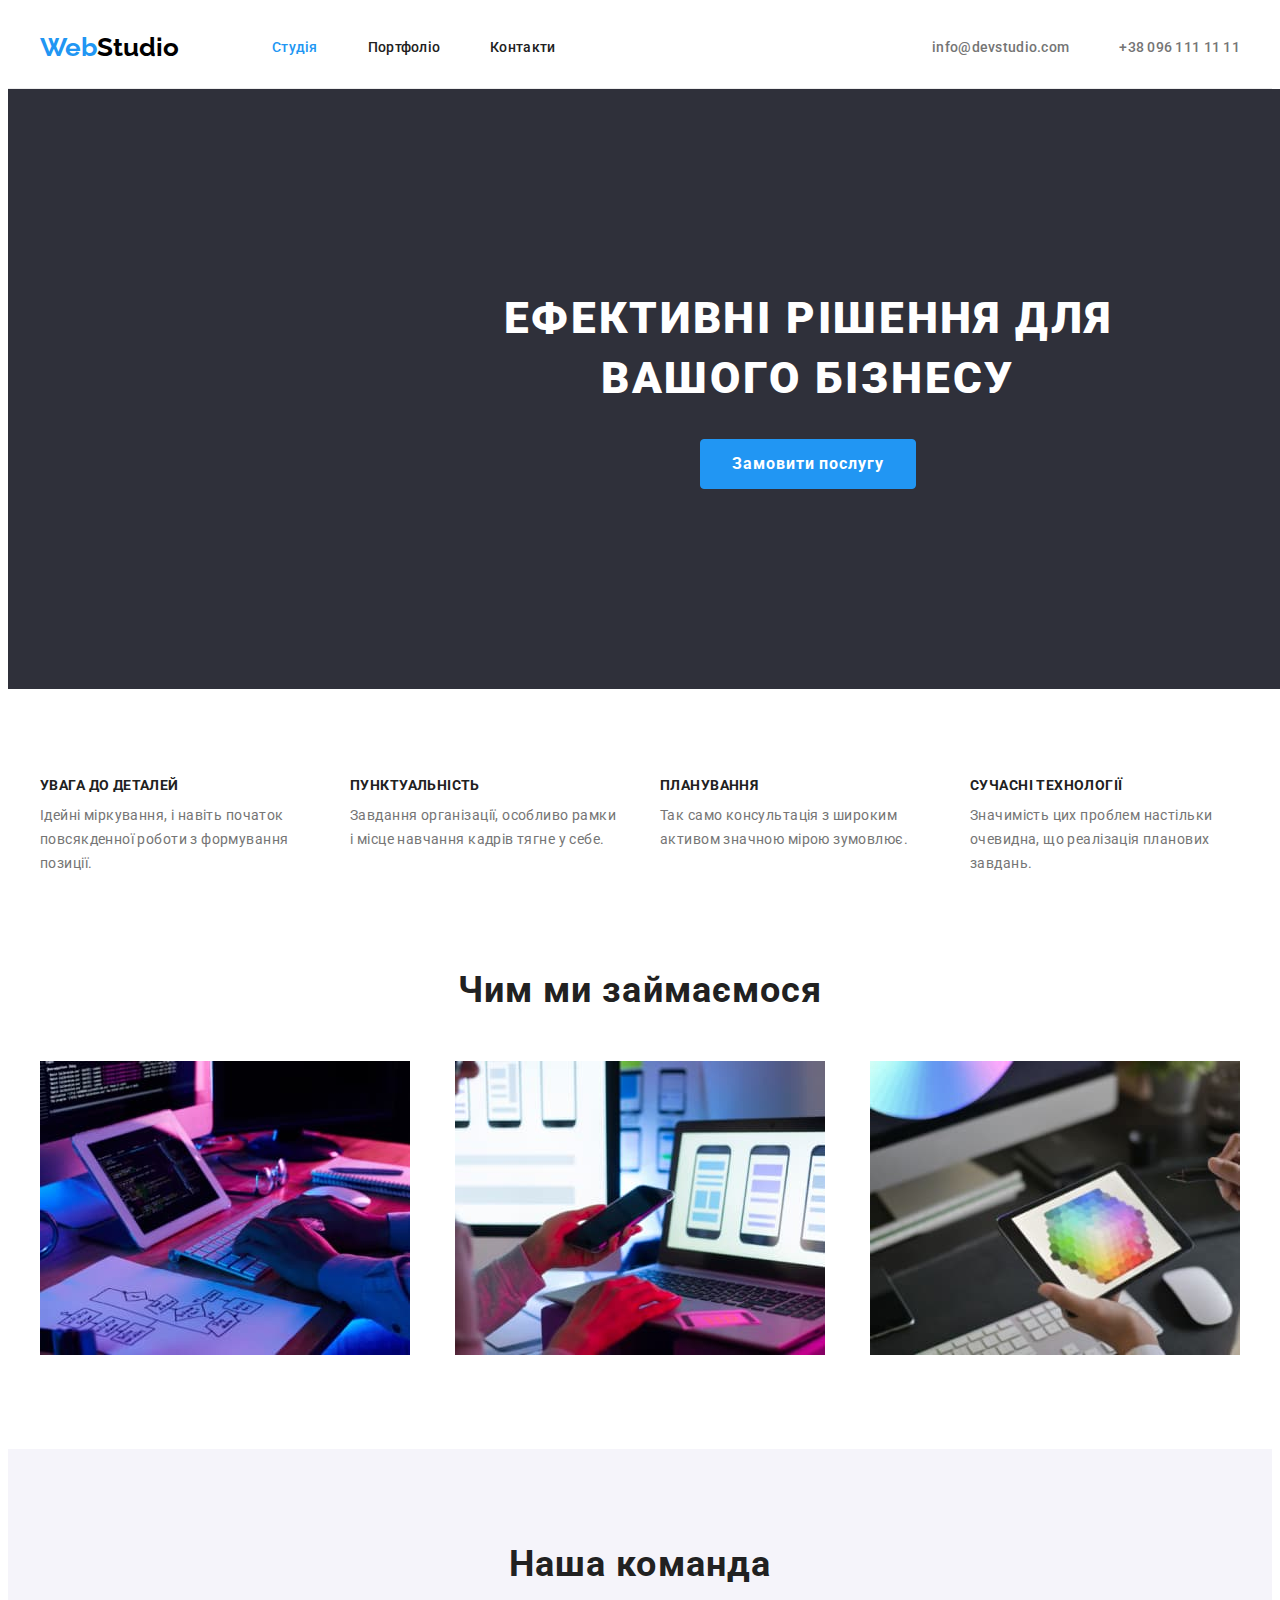
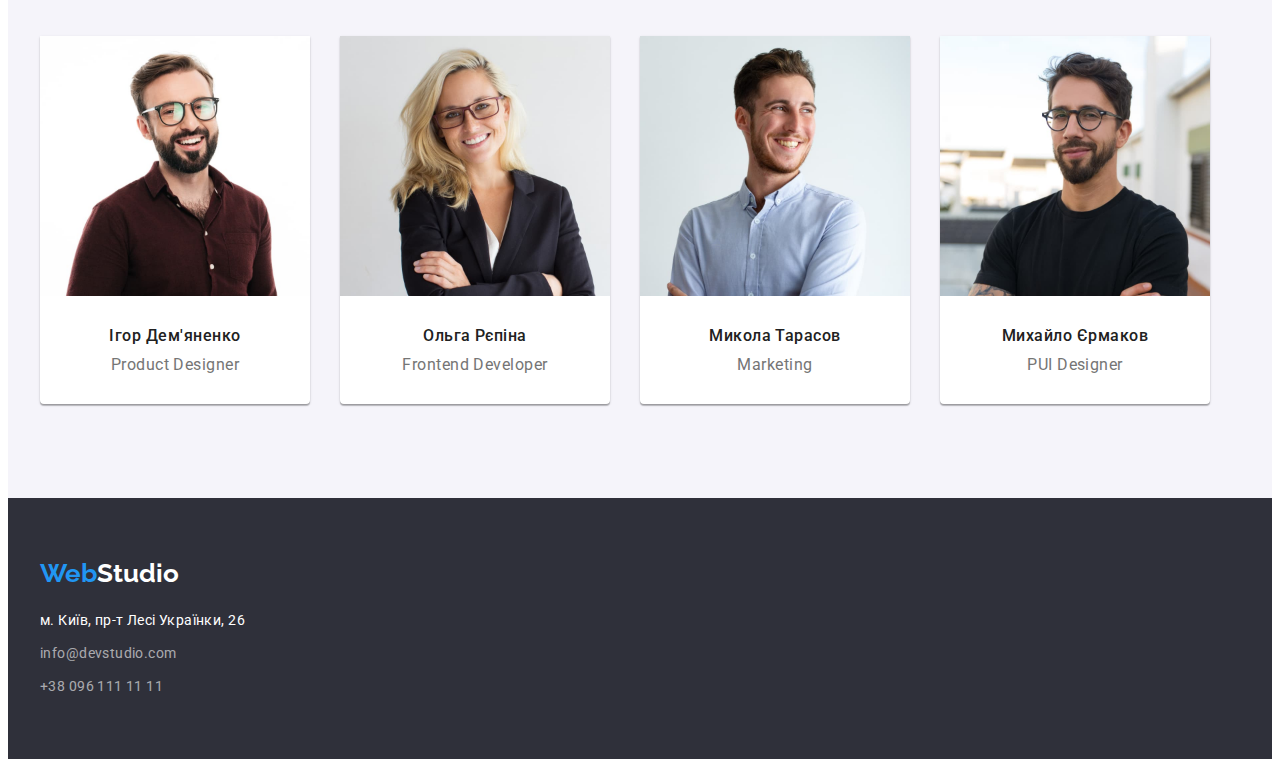
==== commit 1dc740ab: "еще правки" ====
--- a/index.html
+++ b/index.html
@@ -52,11 +52,13 @@
     <main>
       <!--hero-->
       <section class="section hero">
-        <h1 class="hero-title">Ефективні рішення для вашого бізнесу</h1>
-        <button type="button" class="hero-button">Замовити послугу</button>
+        <div class="hero-content">
+          <h1 class="hero-title">Ефективні рішення для вашого бізнесу</h1>
+          <button type="button" class="hero-button">Замовити послугу</button>
+        </div>
       </section>
 
-      <!--section 1 Особливості, сховати-->
+      <!--section 1 Особливості-->
       <section class="section specifik">
         <div class="container">
           <h2 class="visually-hidden">Особливості</h2>
--- a/css/styles.css
+++ b/css/styles.css
@@ -70,8 +70,6 @@
 .section {
   padding-top: 94px;
   padding-bottom: 94px;
-  margin-left: auto;
-  margin-right: auto;
 }
 
 /* заголовки секцій */
@@ -106,10 +104,12 @@
 .header {
   border-bottom: 1px solid #ececec;
 }
+
 .header .container {
   display: flex;
   align-items: center;
 }
+
 .header-nav {
   display: flex;
   align-items: center;
@@ -189,32 +189,34 @@
 /* герой */
 
 .hero {
-  padding-top: 195px;
-  padding-bottom: 205px;
+  padding-top: 200px;
+  padding-bottom: 200px;
+  margin-left: auto;
+  margin-right: auto;
   width: 1600px;
   text-align: center;
 
   background-color: var(--background-color-black);
 }
-.hero .hero-title {
+
+.hero-content {
+  width: 696px;
+  margin-left: auto;
+  margin-right: auto;
+}
+
+.hero-title {
   color: var(--contrast-color);
   font-weight: 900;
   font-size: 44px;
   line-height: 1.36;
-  text-align: center;
   letter-spacing: 0.06em;
   text-transform: uppercase;
 
   margin-bottom: 30px;
 }
 
-.hero-title {
-  width: 696px;
-  margin-left: auto;
-  margin-right: auto;
-}
-
-.hero .hero-button {
+.hero-button {
   padding: 9px 31px;
   border-radius: 4px;
   border: 1px solid var(--accent-color);
@@ -280,7 +282,8 @@
 /* наша команда */
 .our-team {
   background-color: var(--background-color-gray);
-  width: 1600px;
+  margin-left: auto;
+  margin-right: auto;
 }
 
 .team-name {
@@ -320,10 +323,7 @@
 .footer {
   padding-top: 60px;
   padding-bottom: 60px;
-  margin-right: auto;
-  margin-left: auto;
-
-  width: 1600px;
+
   background-color: var(--background-color-black);
 }
 
@@ -350,7 +350,7 @@
   display: inline-block;
 
   color: var(--contrast-color);
-  line-height: 1.7px;
+  line-height: 1.7;
   letter-spacing: 0.03em;
 }
 
@@ -358,7 +358,7 @@
   display: inline-block;
 
   color: rgba(255, 255, 255, 0.6);
-  line-height: 1.7px;
+  line-height: 1.7;
   letter-spacing: 0.03em;
 }
 
@@ -398,8 +398,6 @@
   color: var(--contrast-color);
   background-color: var(--accent-color);
   border: 1px solid var(--accent-color);
-  /* box-shadow: 0px 3px 1px rgba(0, 0, 0, 0.1), 0px 1px 2px rgba(0, 0, 0, 0.08),
-    0px 2px 2px rgba(0, 0, 0, 0.12); */
 }
 
 /* портфоліо зразки */
@@ -413,16 +411,12 @@
   border: var(--border-card-project);
 }
 
-/* .project > .item:focus,
-.project > .item:hover {
-  box-shadow: 0px 1px 1px rgba(0, 0, 0, 0.12), 0px 4px 4px rgba(0, 0, 0, 0.06),
-    1px 4px 6px rgba(0, 0, 0, 0.16);
-} */
+.project-description {
+  padding: 20px 24px;
+}
 
 .project .name {
-  margin-top: 20px;
   margin-bottom: 4px;
-  margin-left: 24px;
 
   font-size: 18px;
   line-height: 2;
@@ -430,10 +424,7 @@
 }
 
 .project .type {
-  margin-bottom: 20px;
-  margin-left: 24px;
-
   font-size: 16px;
-  line-height: 1.9px;
-  letter-spacing: 0.03em;
-}
+  line-height: 1.88;
+  letter-spacing: 0.03em;
+}
